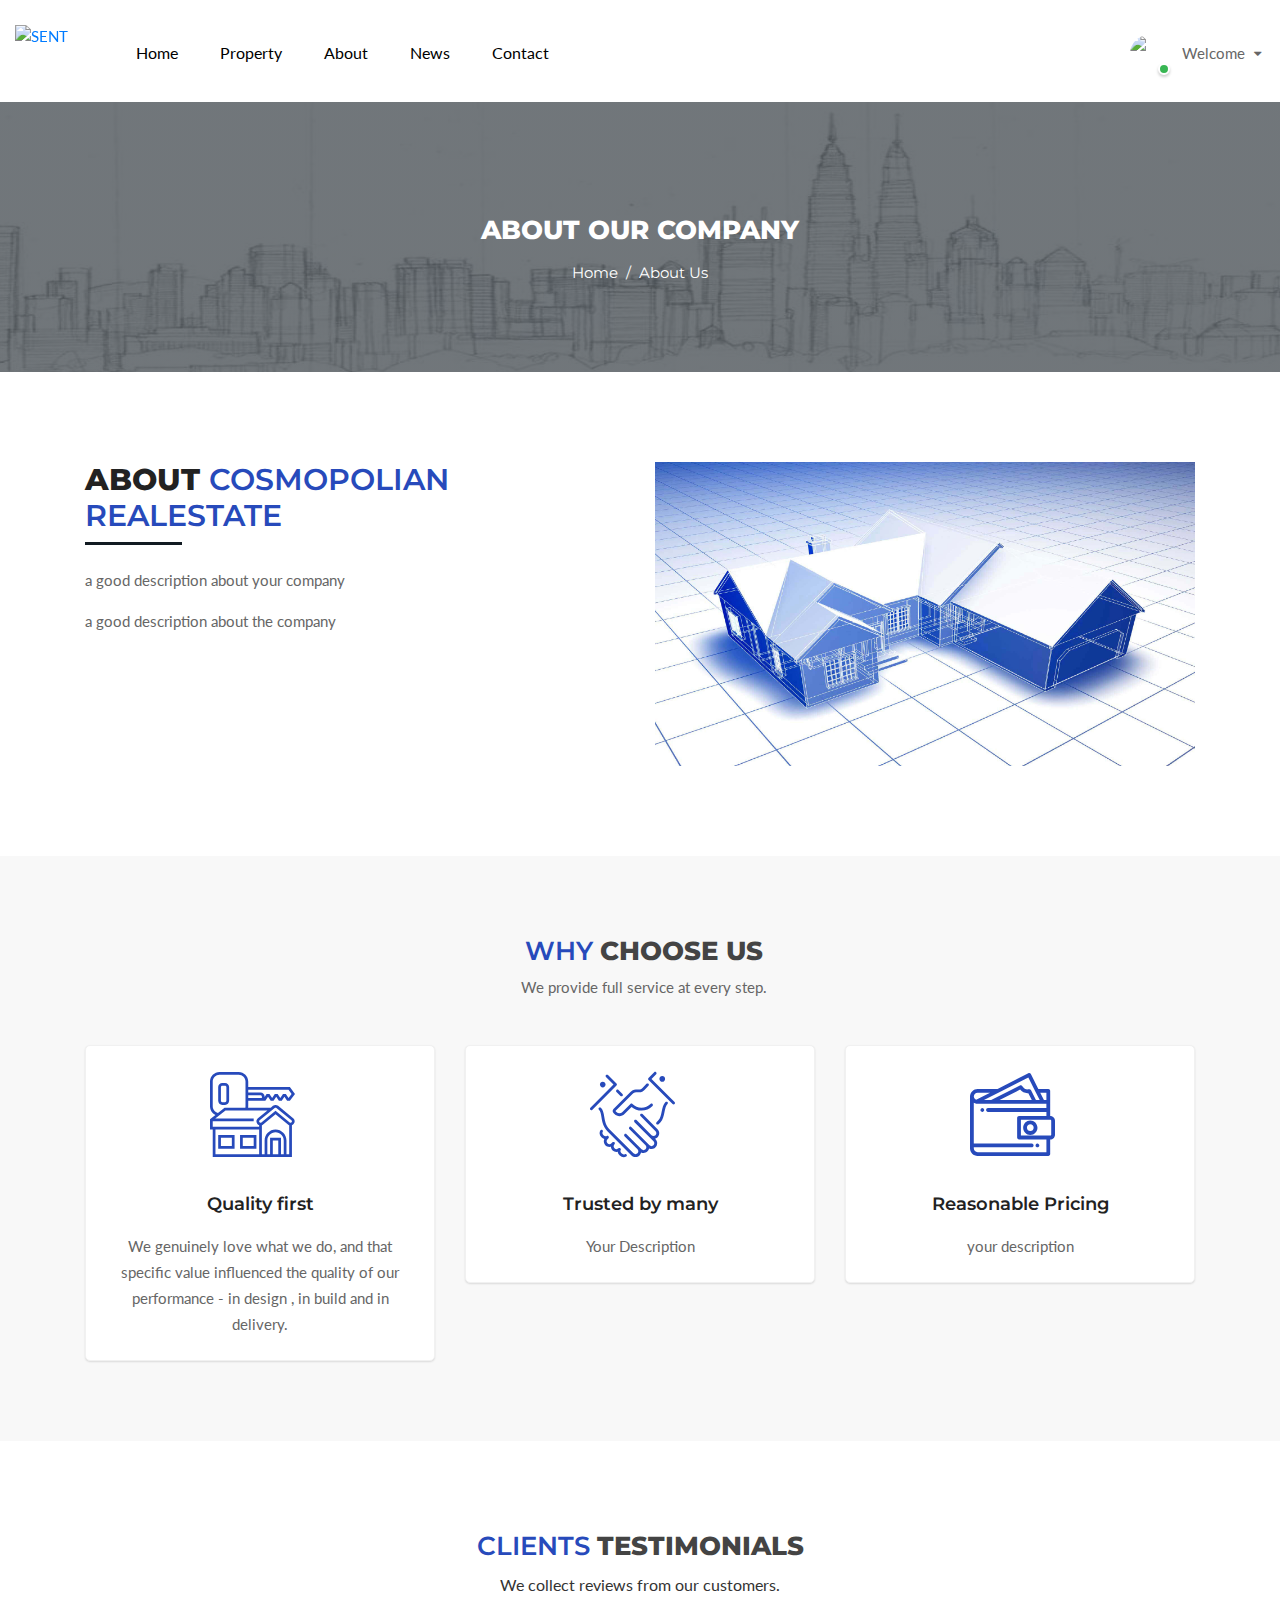
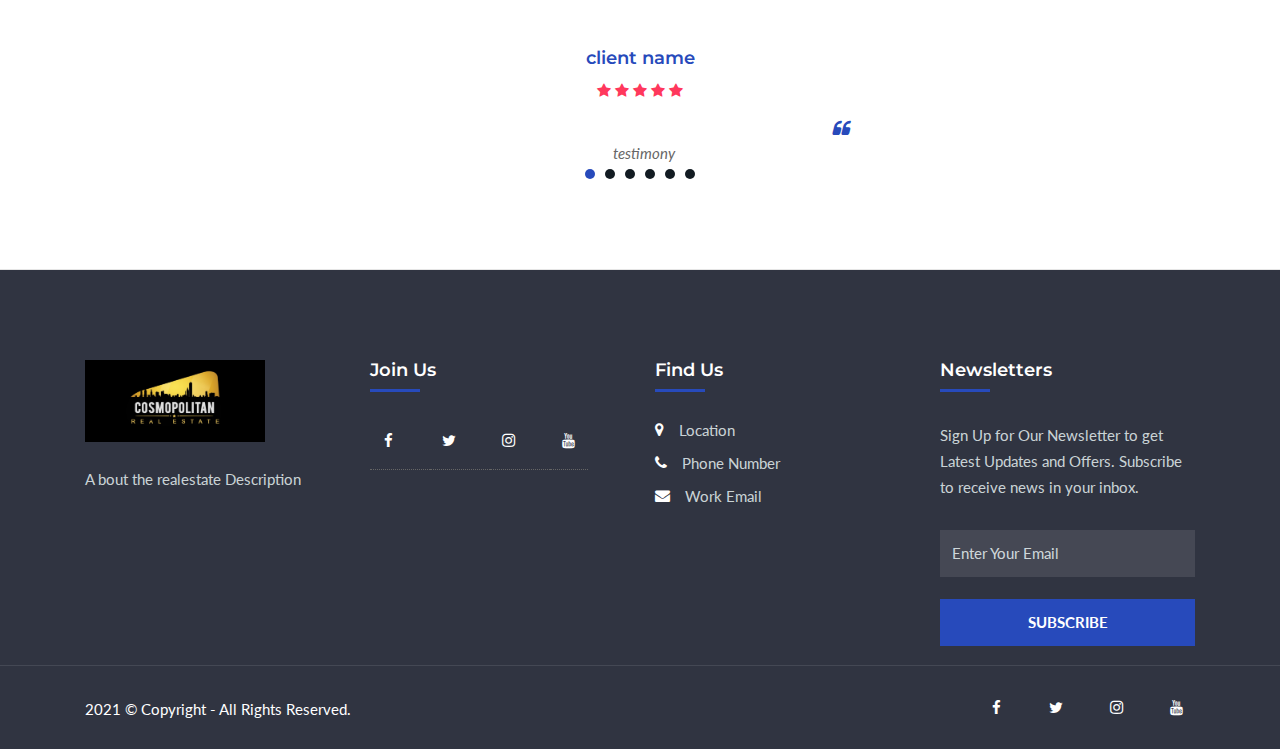
==== about.html @ c98bc059 "first commit" ====
<!DOCTYPE html>
<html lang="zxx">


<!-- Mirrored from code-theme.com/html/findhouses/about.html by HTTrack Website Copier/3.x [XR&CO'2014], Fri, 09 Apr 2021 18:59:03 GMT -->
<head>
    <meta charset="UTF-8">
    <meta name="viewport" content="width=device-width, initial-scale=1, shrink-to-fit=no">
    <meta http-equiv="x-ua-compatible" content="ie=edge">
    <meta name="description" content="html 5 template">
    <meta name="author" content="">
    <title>About Us</title>
    <!-- FAVICON -->
    <link rel="shortcut icon" type="image/x-icon" href="favicon.ico">
    <!-- GOOGLE FONTS -->
    <link href="https://fonts.googleapis.com/css?family=Lato:300,300i,400,400i%7CMontserrat:600,800" rel="stylesheet">
    <!-- FONT AWESOME -->
    <link rel="stylesheet" href="css/fontawesome-all.min.css">
    <link rel="stylesheet" href="css/fontawesome-5-all.min.css">
    <link rel="stylesheet" href="css/font-awesome.min.css">
    <!-- ARCHIVES CSS -->
    <link rel="stylesheet" href="css/animate.css">
    <link rel="stylesheet" href="css/magnific-popup.css">
    <link rel="stylesheet" href="css/lightcase.css">
    <link rel="stylesheet" href="css/owl.carousel.min.css">
    <link rel="stylesheet" href="css/bootstrap.min.css">
    <link rel="stylesheet" href="css/menu.css">
    <link rel="stylesheet" href="css/slick.css">
    <link rel="stylesheet" href="css/styles.css">
    <link rel="stylesheet" id="color" href="css/default.css">
</head>

<body class="inner-pages hd-white about">
    <!-- Wrapper -->
    <div id="wrapper">
       <!-- START SECTION HEADINGS -->
        <!-- Header Container
        ================================================== -->
        <header id="header-container">
            <!-- Header -->
            <div id="header">
                <div class="container container-header">
                    <!-- Left Side Content -->
                    <div class="left-side">
                        <!-- Logo -->
                        <div id="logo">
                            <a href="index.html"><img src="images/bg/bg-1" alt=" SENT"></a>
                        </div>
                        <!-- Mobile Navigation -->
                        <div class="mmenu-trigger">
                            <button class="hamburger hamburger--collapse" type="button">
                                <span class="hamburger-box">
							<span class="hamburger-inner"></span>
                                </span>
                            </button>
                        </div>
                        <!-- Main Navigation -->
                        <nav id="navigation" class="style-1">
                            <ul id="responsive">
                                <li><a href="index.html">Home</a></li>
                               
                                <li><a href="properties.html">Property</a></li>
                                <li><a href="about.html">About</a></li>
                                <li><a href="news.html">News</a></li>
                                 
                                  <li><a href="contact-us.html">Contact</a></li>
                                   
                                  
                            </ul>
                        </nav>
                        <!-- Main Navigation / End -->
                    </div>
                    <!-- Left Side Content / End -->

                 

                    <!-- Right Side Content / End -->
                    <div class="header-user-menu user-menu add">
                        <div class="header-user-name">
                            <span><img src="images/LO" alt=" "></span>Welcome 
                        </div>
                       
                 


                </div>
            </div>
            <!-- Header / End -->

        </header>
        <div class="clearfix"></div>
        <!-- Header Container / End -->

        <section class="headings">
            <div class="text-heading text-center">
                <div class="container">
                    <h1>About Our Company</h1>
                    <h2><a href="index.html">Home </a> &nbsp;/&nbsp; About Us</h2>
                </div>
            </div>
        </section>
        <!-- END SECTION HEADINGS -->

        <!-- START SECTION ABOUT -->
        <section class="about-us fh">
            <div class="container">
                <div class="row">
                    <div class="col-lg-6 col-md-12 who-1">
                        <div>
                            <h2 class="text-left mb-4">About <span>Cosmopolian Realestate</span></h2>
                        </div>
                        <div class="pftext">
                            <p>a good description about your company</p>

                            <p>a good description about the company</p>
                        </div>
                     
                    </div>
                    <div class="col-lg-6 col-md-12 col-xs-12">
                        <div class="wprt-image-video w50">
                            <img alt="image" src="images/bg/info-service4 .jpg" alt="image">
                          
                            <div class="iq-waves">  
                                <div class="waves wave-1"></div>
                                <div class="waves wave-2"></div>
                                <div class="waves wave-3"></div>
                            </div>
                        </div>
                    </div>
                </div>
            </div>
        </section>
        <!-- END SECTION ABOUT -->

        <!-- START SECTION WHY CHOOSE US -->
        <section class="how-it-works bg-white-2">
            <div class="container">
                <div class="sec-title">
                    <h2><span>Why </span>Choose Us</h2>
                    <p>We provide full service at every step.</p>
                </div>
                <div class="row service-1">
                    <article class="col-lg-4 col-md-6 col-xs-12 serv">
                        <div class="serv-flex">
                            <div class="art-1 img-13">
                                <img src="images/icons/about-1.svg" alt="">
                                <h3>  Quality first</h3>
                            </div>
                            <div class="service-text-p">
                                <p class="text-center">We genuinely love what we do, and that specific value influenced the quality of our performance - in design , in build and in delivery.</p>
                            </div>
                        </div>
                    </article>
                    <article class="col-lg-4 col-md-6 col-xs-12 serv">
                        <div class="serv-flex">
                            <div class="art-1 img-14">
                                <img src="images/icons/about-2.svg" alt="">
                                <h3>Trusted by many</h3>
                            </div>
                            <div class="service-text-p">
                                <p class="text-center">Your Description</p>
                            </div>
                        </div>
                    </article>
                    <article class="col-lg-4 col-md-6 col-xs-12 serv mb-0 pt">
                        <div class="serv-flex arrow">
                            <div class="art-1 img-15">
                                <img src="images/icons/about-3.svg" alt="">
                                <h3>Reasonable Pricing</h3>
                            </div>
                            <div class="service-text-p">
                                <p class="text-center">your description</p>
                            </div>
                        </div>
                    </article>
                </div>
            </div>
        </section>
        <!-- END SECTION WHY CHOOSE US -->

     

     
        <!-- START SECTION TESTIMONIALS -->
        <section class="testimonials home18 bg-white">
            <div class="container">
               <div class="sec-title">
                    <h2><span>Clients </span>Testimonials</h2>
                    <p>We collect reviews from our customers.</p>
                </div>
                <div class="owl-carousel style1">
                    <div class="test-1 pb-0 pt-0">
                        
                        <h3 class="mt-3 mb-0">client name</h3>
                        <h6 class="mt-1"></h6>
                        <ul class="starts text-center mb-2">
                            <li><i class="fa fa-star"></i>
                            </li>
                            <li><i class="fa fa-star"></i>
                            </li>
                            <li><i class="fa fa-star"></i>
                            </li>
                            <li><i class="fa fa-star"></i>
                            </li>
                            <li><i class="fa fa-star"></i>
                            </li>
                        </ul>
                        <p>testimony</p>
                    </div>
                    <div class="test-1 pb-0 pt-0">
                        
                        <h3 class="mt-3 mb-0">client name</h3>
                        <h6 class="mt-1"></h6>
                        <ul class="starts text-center mb-2">
                            <li><i class="fa fa-star"></i>
                            </li>
                            <li><i class="fa fa-star"></i>
                            </li>
                            <li><i class="fa fa-star"></i>
                            </li>
                            <li><i class="fa fa-star"></i>
                            </li>
                            <li><i class="fa fa-star"></i>
                            </li>
                        </ul>
                        <p>testimony</p>
                    </div>
                    <div class="test-1 pb-0 pt-0">
                        
                        <h3 class="mt-3 mb-0">client name</h3>
                        <h6 class="mt-1"></h6>
                        <ul class="starts text-center mb-2">
                            <li><i class="fa fa-star"></i>
                            </li>
                            <li><i class="fa fa-star"></i>
                            </li>
                            <li><i class="fa fa-star"></i>
                            </li>
                            <li><i class="fa fa-star"></i>
                            </li>
                            <li><i class="fa fa-star"></i>
                            </li>
                        </ul>
                        <p>testimony</p>
                    </div>
                    <div class="test-1 pb-0 pt-0">
                        
                        <h3 class="mt-3 mb-0">client name</h3>
                        <h6 class="mt-1"></h6>
                        <ul class="starts text-center mb-2">
                            <li><i class="fa fa-star"></i>
                            </li>
                            <li><i class="fa fa-star"></i>
                            </li>
                            <li><i class="fa fa-star"></i>
                            </li>
                            <li><i class="fa fa-star"></i>
                            </li>
                            <li><i class="fa fa-star"></i>
                            </li>
                        </ul>
                        <p>testimony</p>
                    </div>
                    <div class="test-1 pb-0 pt-0">
                        
                        <h3 class="mt-3 mb-0">client name</h3>
                        <h6 class="mt-1"></h6>
                        <ul class="starts text-center mb-2">
                            <li><i class="fa fa-star"></i>
                            </li>
                            <li><i class="fa fa-star"></i>
                            </li>
                            <li><i class="fa fa-star"></i>
                            </li>
                            <li><i class="fa fa-star"></i>
                            </li>
                            <li><i class="fa fa-star"></i>
                            </li>
                        </ul>
                        <p>testimony</p>
                    </div>
                    <div class="test-1 pb-0 pt-0">
                        
                        <h3 class="mt-3 mb-0">client name</h3>
                        <h6 class="mt-1"></h6>
                        <ul class="starts text-center mb-2">
                            <li><i class="fa fa-star"></i>
                            </li>
                            <li><i class="fa fa-star"></i>
                            </li>
                            <li><i class="fa fa-star"></i>
                            </li>
                            <li><i class="fa fa-star"></i>
                            </li>
                            <li><i class="fa fa-star"></i>
                            </li>
                        </ul>
                        <p>testimony</p>
                    </div>
                </div>
            </div>
        </section>
        <!-- END SECTION TESTIMONIALS -->

      

        <!-- START FOOTER -->
        <footer class="first-footer">
            <div class="top-footer">
                <div class="container">
                    <div class="row">
                        <div class="col-lg-3 col-md-6">
                            <div class="netabout">
                                <a href="index.html" class="logo">
                                    <img src="images/LOGO-2.png" alt="LOGO">
                                </a>
                                <p>A bout the realestate Description</p>
                            </div>
                         
                        </div>
                        <div class="col-lg-3 col-md-6">
                            <div class="navigation">
                                <h3>Join Us</h3>
                                <div class="nav-footer">
                                    <ul class="netsocials">
                                        <li><a href="#"><i class="fa fa-facebook" aria-hidden="true"></i></a></li>
                                        <li><a href="#"><i class="fa fa-twitter" aria-hidden="true"></i></a></li>
                                        <li><a href="#"><i class="fab fa-instagram"></i></a></li>
                                        <li><a href="#"><i class="fa fa-youtube" aria-hidden="true"></i></a></li>
                                    </ul>
                               
                                </div>
                            </div>
                        </div>
                        <div class="col-lg-3 col-md-6">
                            <div class="widget">
                                <h3>Find Us</h3>
                                <div class="contactus">
                                    <ul>
                                        <li>
                                            <div class="info">
                                                <i class="fa fa-map-marker" aria-hidden="true"></i>
                                                <p class="in-p">Location</p>
                                            </div>
                                        </li>
                                        <li>
                                            <div class="info">
                                                <i class="fa fa-phone" aria-hidden="true"></i>
                                                <p class="in-p">Phone Number</p>
                                            </div>
                                        </li>
                                        <li>
                                            <div class="info">
                                                <i class="fa fa-envelope" aria-hidden="true"></i>
                                                <p class="in-p ti">Work Email</p>
                                            </div>
                                        </li>
                                    </ul>
                                </div>
                            </div>
                        </div>
                        <div class="col-lg-3 col-md-6">
                            <div class="newsletters">
                                <h3>Newsletters</h3>
                                <p>Sign Up for Our Newsletter to get Latest Updates and Offers. Subscribe to receive news in your inbox.</p>
                            </div>
                            <form class="bloq-email mailchimp form-inline" method="post">
                                <label for="subscribeEmail" class="error"></label>
                                <div class="email">
                                    <input type="email" id="subscribeEmail" name="EMAIL" placeholder="Enter Your Email">
                                    <input type="submit" value="Subscribe">
                                    <p class="subscription-success"></p>
                                </div>
                            </form>
                        </div>
                    </div>
                </div>
            </div>
            <div class="second-footer">
                <div class="container">
                    <p>2021 © Copyright - All Rights Reserved.</p>
                    <ul class="netsocials">
                        <li><a href="#"><i class="fa fa-facebook" aria-hidden="true"></i></a></li>
                        <li><a href="#"><i class="fa fa-twitter" aria-hidden="true"></i></a></li>
                        <li><a href="#"><i class="fab fa-instagram"></i></a></li>
                        <li><a href="#"><i class="fa fa-youtube" aria-hidden="true"></i></a></li>
                    </ul>
                </div>
            </div>
        </footer>

        <a data-scroll href="#wrapper" class="go-up"><i class="fa fa-angle-double-up" aria-hidden="true"></i></a>
        <!-- END FOOTER -->

        <!--register form -->
        <div class="login-and-register-form modal">
            <div class="main-overlay"></div>
            <div class="main-register-holder">
                <div class="main-register fl-wrap">
                    <div class="close-reg"><i class="fa fa-times"></i></div>
                    <h3>Welcome to <span>Find<strong>Houses</strong></span></h3>
                    <div class="soc-log fl-wrap">
                        <p>Login</p>
                        <a href="#" class="facebook-log"><i class="fa fa-facebook-official"></i>Log in with Facebook</a>
                        <a href="#" class="twitter-log"><i class="fa fa-twitter"></i> Log in with Twitter</a>
                    </div>
                    <div class="log-separator fl-wrap"><span>Or</span></div>
                    <div id="tabs-container">
                        <ul class="tabs-menu">
                            <li class="current"><a href="#tab-1">Login</a></li>
                            <li><a href="#tab-2">Register</a></li>
                        </ul>
                        <div class="tab">
                            <div id="tab-1" class="tab-contents">
                                <div class="custom-form">
                                    <form method="post" name="registerform">
                                        <label>Username or Email Address * </label>
                                        <input name="email" type="text" onClick="this.select()" value="">
                                        <label>Password * </label>
                                        <input name="password" type="password" onClick="this.select()" value="">
                                        <button type="submit" class="log-submit-btn"><span>Log In</span></button>
                                        <div class="clearfix"></div>
                                        <div class="filter-tags">
                                            <input id="check-a" type="checkbox" name="check">
                                            <label for="check-a">Remember me</label>
                                        </div>
                                    </form>
                                    <div class="lost_password">
                                        <a href="#">Lost Your Password?</a>
                                    </div>
                                </div>
                            </div>
                            <div class="tab">
                                <div id="tab-2" class="tab-contents">
                                    <div class="custom-form">
                                        <form method="post" name="registerform" class="main-register-form" id="main-register-form2">
                                            <label>First Name * </label>
                                            <input name="name" type="text" onClick="this.select()" value="">
                                            <label>Second Name *</label>
                                            <input name="name2" type="text" onClick="this.select()" value="">
                                            <label>Email Address *</label>
                                            <input name="email" type="text" onClick="this.select()" value="">
                                            <label>Password *</label>
                                            <input name="password" type="password" onClick="this.select()" value="">
                                            <button type="submit" class="log-submit-btn"><span>Register</span></button>
                                        </form>
                                    </div>
                                </div>
                            </div>
                        </div>
                    </div>
                </div>
            </div>
        </div>
        <!--register form end -->

        <!-- ARCHIVES JS -->
        <script src="js/jquery-3.5.1.min.js"></script>
        <script src="js/tether.min.js"></script>
        <script src="js/popper.min.js"></script>
        <script src="js/bootstrap.min.js"></script>
        <script src="js/mmenu.min.js"></script>
        <script src="js/mmenu.js"></script>
        <script src="js/smooth-scroll.min.js"></script>
        <script src="js/jquery.magnific-popup.min.js"></script>
        <script src="js/popup.js"></script>
        <script src="js/jquery.waypoints.min.js"></script>
        <script src="js/jquery.counterup.min.js"></script>
        <script src="js/counterup.js"></script>
        <script src="js/owl.carousel.js"></script>
        <script src="js/ajaxchimp.min.js"></script>
        <script src="js/newsletter.js"></script>
        <script src="js/color-switcher.js"></script>
        <script src="js/inner.js"></script>

        <script>
            $('.style1').owlCarousel({
                loop: true,
                margin: 10,
                autoplay: false,
                autoplayTimeout: 5000,
                responsive: {
                    0: {
                        items: 1
                    },
                    400: {
                        items: 1,
                        margin: 20
                    },
                    500: {
                        items: 1,
                        margin: 20
                    },
                    768: {
                        items: 1,
                        margin: 20
                    },
                    991: {
                        items: 1,
                        margin: 20
                    },
                    1000: {
                        items: 1,
                        margin: 20
                    }
                }
            });

        </script>
        <script>
            $('.style2').owlCarousel({
                loop: true,
                margin: 0,
                dots: false,
                autoWidth: false,
                autoplay: true,
                autoplayTimeout: 5000,
                responsive: {
                    0: {
                        items: 2,
                        margin: 20
                    },
                    400: {
                        items: 2,
                        margin: 20
                    },
                    500: {
                        items: 3,
                        margin: 20
                    },
                    768: {
                        items: 4,
                        margin: 20
                    },
                    992: {
                        items: 5,
                        margin: 20
                    },
                    1000: {
                        items: 6,
                        margin: 20
                    }
                }
            });

        </script>

    </div>
    <!-- Wrapper / End -->
</body>


<!-- Mirrored from code-theme.com/html/findhouses/about.html by HTTrack Website Copier/3.x [XR&CO'2014], Fri, 09 Apr 2021 18:59:21 GMT -->
</html>
---- css/lightcase.css ----
/**
 * Lightcase - jQuery Plugin
 * The smart and flexible Lightbox Plugin.
 *
 * @author		Cornel Boppart <cornel@bopp-art.com>
 * @copyright	Author
 *
 * @version		2.4.0 (09/04/2017)
 */
/**
 * Lightcase settings
 *
 * Note: Override default settings for your project without touching this source code by simply
 * defining those variables within a SASS map called '$lightcase-custom'.
 *
 * // Example usage
 * $lightcase-custom: (
 *   'breakpoint': 768px
 * );
 */
@font-face {
  font-family: 'lightcase';
  src: url("../fonts/lightcaseeead.eot?55356177");
  src: url("../fonts/lightcaseeead.eot?55356177#iefix") format("embedded-opentype"), url("../fonts/lightcaseeead.woff?55356177") format("woff"), url("../fonts/lightcaseeead.ttf?55356177") format("truetype"), url("../fonts/lightcaseeead.svg?55356177#lightcase") format("svg");
  font-weight: normal;
  font-style: normal;
}
/* line 12, ../scss/components/fonts/_font-lightcase.scss */
[class*='lightcase-icon-']:before {
  font-family: 'lightcase', sans-serif;
  font-style: normal;
  font-weight: normal;
  speak: none;
  display: inline-block;
  text-decoration: inherit;
  width: 1em;
  text-align: center;
  /* For safety - reset parent styles, that can break glyph codes*/
  font-variant: normal;
  text-transform: none;
  /* fix buttons height, for twitter bootstrap */
  line-height: 1em;
  /* Uncomment for 3D effect */
  /* text-shadow: 1px 1px 1px rgba(127, 127, 127, 0.3); */
}

/* Codes */
/* line 35, ../scss/components/fonts/_font-lightcase.scss */
.lightcase-icon-play:before {
  content: '\e800';
}

/* line 36, ../scss/components/fonts/_font-lightcase.scss */
.lightcase-icon-pause:before {
  content: '\e801';
}

/* line 37, ../scss/components/fonts/_font-lightcase.scss */
.lightcase-icon-close:before {
  content: '\e802';
}

/* line 38, ../scss/components/fonts/_font-lightcase.scss */
.lightcase-icon-prev:before {
  content: '\e803';
}

/* line 39, ../scss/components/fonts/_font-lightcase.scss */
.lightcase-icon-next:before {
  content: '\e804';
}

/* line 40, ../scss/components/fonts/_font-lightcase.scss */
.lightcase-icon-spin:before {
  content: '\e805';
}

/**
 * Mixin providing icon defaults to be used on top of font-lightcase.
 *
 * Example usage:
 * @include icon(#e9e9e9)
 */
/**
 * Mixin providing icon defaults including a hover status to be used
 * on top of font-lightcase.
 *
 * Example usage:
 * @include icon-hover(#e9e9e9, #fff)
 */
/**
 * Provides natural content overflow behavior and scrolling support
 * even so for touch devices.
 *
 * Example usage:
 * @include overflow()
 */
/**
 * Neutralizes/resets dimensions including width, height, position as well as margins,
 * paddings and styles. Used to enforce a neutral and unstyled look and behavoir!
 *
 * Example usage:
 * @include clear(true)
 *
 * @param boolean $important
 */
@-webkit-keyframes lightcase-spin {
  0% {
    -webkit-transform: rotate(0deg);
    -moz-transform: rotate(0deg);
    -o-transform: rotate(0deg);
    transform: rotate(0deg);
  }
  100% {
    -webkit-transform: rotate(359deg);
    -moz-transform: rotate(359deg);
    -o-transform: rotate(359deg);
    transform: rotate(359deg);
  }
}
@-moz-keyframes lightcase-spin {
  0% {
    -webkit-transform: rotate(0deg);
    -moz-transform: rotate(0deg);
    -o-transform: rotate(0deg);
    transform: rotate(0deg);
  }
  100% {
    -webkit-transform: rotate(359deg);
    -moz-transform: rotate(359deg);
    -o-transform: rotate(359deg);
    transform: rotate(359deg);
  }
}
@-o-keyframes lightcase-spin {
  0% {
    -webkit-transform: rotate(0deg);
    -moz-transform: rotate(0deg);
    -o-transform: rotate(0deg);
    transform: rotate(0deg);
  }
  100% {
    -webkit-transform: rotate(359deg);
    -moz-transform: rotate(359deg);
    -o-transform: rotate(359deg);
    transform: rotate(359deg);
  }
}
@-ms-keyframes lightcase-spin {
  0% {
    -webkit-transform: rotate(0deg);
    -moz-transform: rotate(0deg);
    -o-transform: rotate(0deg);
    transform: rotate(0deg);
  }
  100% {
    -webkit-transform: rotate(359deg);
    -moz-transform: rotate(359deg);
    -o-transform: rotate(359deg);
    transform: rotate(359deg);
  }
}
@keyframes lightcase-spin {
  0% {
    -webkit-transform: rotate(0deg);
    -moz-transform: rotate(0deg);
    -o-transform: rotate(0deg);
    transform: rotate(0deg);
  }
  100% {
    -webkit-transform: rotate(359deg);
    -moz-transform: rotate(359deg);
    -o-transform: rotate(359deg);
    transform: rotate(359deg);
  }
}
/* line 1, ../scss/components/modules/_case.scss */
#lightcase-case {
  display: none;
  position: fixed;
  z-index: 2002;
  top: 50%;
  left: 50%;
  font-family: arial, sans-serif;
  font-size: 13px;
  line-height: 1.5;
  text-align: left;
  text-shadow: 0 0 10px rgba(0, 0, 0, 0.5);
}
@media screen and (max-width: 640px) {
  /* line 16, ../scss/components/modules/_case.scss */
  html[data-lc-type=inline] #lightcase-case, html[data-lc-type=ajax] #lightcase-case {
    position: fixed !important;
    top: 0 !important;
    left: 0 !important;
    right: 0 !important;
    bottom: 0 !important;
    margin: 0 !important;
    padding: 55px 0 70px 0;
    width: 100% !important;
    height: 100% !important;
    overflow: auto !important;
  }
}

@media screen and (min-width: 641px) {
  /* line 4, ../scss/components/modules/_content.scss */
  html:not([data-lc-type=error]) #lightcase-content {
    position: relative;
    z-index: 1;
    text-shadow: none;
    background-color: #fff;
    -webkit-box-shadow: 0 0 30px rgba(0, 0, 0, 0.5);
    -moz-box-shadow: 0 0 30px rgba(0, 0, 0, 0.5);
    -o-box-shadow: 0 0 30px rgba(0, 0, 0, 0.5);
    box-shadow: 0 0 30px rgba(0, 0, 0, 0.5);
    -webkit-backface-visibility: hidden;
  }
}
@media screen and (min-width: 641px) {
  /* line 23, ../scss/components/modules/_content.scss */
  html[data-lc-type=image] #lightcase-content, html[data-lc-type=video] #lightcase-content {
    background-color: #333;
  }
}
/* line 31, ../scss/components/modules/_content.scss */
html[data-lc-type=inline] #lightcase-content, html[data-lc-type=ajax] #lightcase-content, html[data-lc-type=error] #lightcase-content {
  -webkit-box-shadow: none;
  -moz-box-shadow: none;
  -o-box-shadow: none;
  box-shadow: none;
}
@media screen and (max-width: 640px) {
  /* line 31, ../scss/components/modules/_content.scss */
  html[data-lc-type=inline] #lightcase-content, html[data-lc-type=ajax] #lightcase-content, html[data-lc-type=error] #lightcase-content {
    position: relative !important;
    top: auto !important;
    left: auto !important;
    width: auto !important;
    height: auto !important;
    margin: 0 !important;
    padding: 0 !important;
    border: none !important;
    background: none !important;
  }
}
/* line 43, ../scss/components/modules/_content.scss */
html[data-lc-type=inline] #lightcase-content .lightcase-contentInner, html[data-lc-type=ajax] #lightcase-content .lightcase-contentInner, html[data-lc-type=error] #lightcase-content .lightcase-contentInner {
  -webkit-box-sizing: border-box;
  -moz-box-sizing: border-box;
  -o-box-sizing: border-box;
  box-sizing: border-box;
}
@media screen and (max-width: 640px) {
  /* line 43, ../scss/components/modules/_content.scss */
  html[data-lc-type=inline] #lightcase-content .lightcase-contentInner, html[data-lc-type=ajax] #lightcase-content .lightcase-contentInner, html[data-lc-type=error] #lightcase-content .lightcase-contentInner {
    padding: 15px;
  }
  /* line 52, ../scss/components/modules/_content.scss */
  html[data-lc-type=inline] #lightcase-content .lightcase-contentInner, html[data-lc-type=inline] #lightcase-content .lightcase-contentInner > *, html[data-lc-type=ajax] #lightcase-content .lightcase-contentInner, html[data-lc-type=ajax] #lightcase-content .lightcase-contentInner > *, html[data-lc-type=error] #lightcase-content .lightcase-contentInner, html[data-lc-type=error] #lightcase-content .lightcase-contentInner > * {
    width: 100% !important;
    max-width: none !important;
  }
  /* line 59, ../scss/components/modules/_content.scss */
  html[data-lc-type=inline] #lightcase-content .lightcase-contentInner > *:not(iframe), html[data-lc-type=ajax] #lightcase-content .lightcase-contentInner > *:not(iframe), html[data-lc-type=error] #lightcase-content .lightcase-contentInner > *:not(iframe) {
    height: auto !important;
    max-height: none !important;
  }
}
@media screen and (max-width: 640px) {
  /* line 70, ../scss/components/modules/_content.scss */
  html.lightcase-isMobileDevice[data-lc-type=iframe] #lightcase-content .lightcase-contentInner iframe {
    overflow: auto;
    -webkit-overflow-scrolling: touch;
  }
}
@media screen and (max-width: 640px) and (min-width: 641px) {
  /* line 74, ../scss/components/modules/_content.scss */
  html[data-lc-type=image] #lightcase-content .lightcase-contentInner, html[data-lc-type=video] #lightcase-content .lightcase-contentInner {
    line-height: 0.75;
  }
}

/* line 82, ../scss/components/modules/_content.scss */
html[data-lc-type=image] #lightcase-content .lightcase-contentInner {
  position: relative;
  overflow: hidden !important;
}
@media screen and (max-width: 640px) {
  /* line 91, ../scss/components/modules/_content.scss */
  html[data-lc-type=inline] #lightcase-content .lightcase-contentInner .lightcase-inlineWrap, html[data-lc-type=ajax] #lightcase-content .lightcase-contentInner .lightcase-inlineWrap, html[data-lc-type=error] #lightcase-content .lightcase-contentInner .lightcase-inlineWrap {
    position: relative !important;
    top: auto !important;
    left: auto !important;
    width: auto !important;
    height: auto !important;
    margin: 0 !important;
    padding: 0 !important;
    border: none !important;
    background: none !important;
  }
}
@media screen and (min-width: 641px) {
  /* line 100, ../scss/components/modules/_content.scss */
  html:not([data-lc-type=error]) #lightcase-content .lightcase-contentInner .lightcase-inlineWrap {
    padding: 30px;
    overflow: auto;
    -webkit-box-sizing: border-box;
    -moz-box-sizing: border-box;
    -o-box-sizing: border-box;
    box-sizing: border-box;
  }
}
@media screen and (max-width: 640px) {
  /* line 117, ../scss/components/modules/_content.scss */
  #lightcase-content h1, #lightcase-content h2, #lightcase-content h3, #lightcase-content h4, #lightcase-content h5, #lightcase-content h6, #lightcase-content p {
    color: #aaa;
  }
}
@media screen and (min-width: 641px) {
  /* line 117, ../scss/components/modules/_content.scss */
  #lightcase-content h1, #lightcase-content h2, #lightcase-content h3, #lightcase-content h4, #lightcase-content h5, #lightcase-content h6, #lightcase-content p {
    color: #333;
  }
}

/* line 3, ../scss/components/modules/_error.scss */
#lightcase-case p.lightcase-error {
  margin: 0;
  font-size: 17px;
  text-align: center;
  white-space: nowrap;
  overflow: hidden;
  text-overflow: ellipsis;
  color: #aaa;
}
@media screen and (max-width: 640px) {
  /* line 3, ../scss/components/modules/_error.scss */
  #lightcase-case p.lightcase-error {
    padding: 30px 0;
  }
}
@media screen and (min-width: 641px) {
  /* line 3, ../scss/components/modules/_error.scss */
  #lightcase-case p.lightcase-error {
    padding: 0;
  }
}

/* line 4, ../scss/components/modules/_global.scss */
.lightcase-open body {
  overflow: hidden;
}
/* line 8, ../scss/components/modules/_global.scss */
.lightcase-isMobileDevice .lightcase-open body {
  max-width: 100%;
  max-height: 100%;
}

/* line 1, ../scss/components/modules/_info.scss */
#lightcase-info {
  position: absolute;
  padding-top: 15px;
}
/* line 9, ../scss/components/modules/_info.scss */
#lightcase-info #lightcase-title,
#lightcase-info #lightcase-caption {
  margin: 0;
  padding: 0;
  line-height: 1.5;
  font-weight: normal;
  text-overflow: ellipsis;
}
/* line 19, ../scss/components/modules/_info.scss */
#lightcase-info #lightcase-title {
  font-size: 17px;
  color: #aaa;
}
@media screen and (max-width: 640px) {
  /* line 19, ../scss/components/modules/_info.scss */
  #lightcase-info #lightcase-title {
    position: fixed;
    top: 10px;
    left: 0;
    max-width: 87.5%;
    padding: 5px 15px;
    background: #333;
  }
}
/* line 33, ../scss/components/modules/_info.scss */
#lightcase-info #lightcase-caption {
  clear: both;
  font-size: 13px;
  color: #aaa;
}
/* line 39, ../scss/components/modules/_info.scss */
#lightcase-info #lightcase-sequenceInfo {
  font-size: 11px;
  color: #aaa;
}
@media screen and (max-width: 640px) {
  /* line 45, ../scss/components/modules/_info.scss */
  .lightcase-fullScreenMode #lightcase-info {
    padding-left: 15px;
    padding-right: 15px;
  }
  /* line 51, ../scss/components/modules/_info.scss */
  html:not([data-lc-type=image]):not([data-lc-type=video]):not([data-lc-type=flash]):not([data-lc-type=error]) #lightcase-info {
    position: static;
  }
}

/* line 1, ../scss/components/modules/_loading.scss */
#lightcase-loading {
  position: fixed;
  z-index: 9999;
  width: 1.123em;
  height: auto;
  font-size: 38px;
  line-height: 1;
  text-align: center;
  text-shadow: none;
  position: fixed;
  z-index: 2001;
  top: 50%;
  left: 50%;
  margin-top: -0.5em;
  margin-left: -0.5em;
  opacity: 1;
  font-size: 32px;
  text-shadow: 0 0 15px #fff;
  -moz-transform-origin: 50% 53%;
  -webkit-animation: lightcase-spin 0.5s infinite linear;
  -moz-animation: lightcase-spin 0.5s infinite linear;
  -o-animation: lightcase-spin 0.5s infinite linear;
  animation: lightcase-spin 0.5s infinite linear;
}
/* line 20, ../scss/components/mixins/_presets.scss */
#lightcase-loading, #lightcase-loading:focus {
  text-decoration: none;
  color: #fff;
  -webkit-tap-highlight-color: transparent;
  -webkit-transition: color, opacity, ease-in-out 0.25s;
  -moz-transition: color, opacity, ease-in-out 0.25s;
  -o-transition: color, opacity, ease-in-out 0.25s;
  transition: color, opacity, ease-in-out 0.25s;
}
/* line 32, ../scss/components/mixins/_presets.scss */
#lightcase-loading > span {
  display: inline-block;
  text-indent: -9999px;
}

/* line 2, ../scss/components/modules/_navigation.scss */
a[class*='lightcase-icon-'] {
  position: fixed;
  z-index: 9999;
  width: 1.123em;
  height: auto;
  font-size: 38px;
  line-height: 1;
  text-align: center;
  text-shadow: none;
  outline: none;
  cursor: pointer;
}
/* line 20, ../scss/components/mixins/_presets.scss */
a[class*='lightcase-icon-'], a[class*='lightcase-icon-']:focus {
  text-decoration: none;
  color: rgba(255, 255, 255, 0.6);
  -webkit-tap-highlight-color: transparent;
  -webkit-transition: color, opacity, ease-in-out 0.25s;
  -moz-transition: color, opacity, ease-in-out 0.25s;
  -o-transition: color, opacity, ease-in-out 0.25s;
  transition: color, opacity, ease-in-out 0.25s;
}
/* line 32, ../scss/components/mixins/_presets.scss */
a[class*='lightcase-icon-'] > span {
  display: inline-block;
  text-indent: -9999px;
}
/* line 49, ../scss/components/mixins/_presets.scss */
a[class*='lightcase-icon-']:hover {
  color: white;
  text-shadow: 0 0 15px white;
}
/* line 10, ../scss/components/modules/_navigation.scss */
.lightcase-isMobileDevice a[class*='lightcase-icon-']:hover {
  color: #aaa;
  text-shadow: none;
}
/* line 17, ../scss/components/modules/_navigation.scss */
a[class*='lightcase-icon-'].lightcase-icon-close {
  position: fixed;
  top: 15px;
  right: 15px;
  bottom: auto;
  margin: 0;
  opacity: 0;
  outline: none;
}
/* line 28, ../scss/components/modules/_navigation.scss */
a[class*='lightcase-icon-'].lightcase-icon-prev {
  left: 15px;
}
/* line 33, ../scss/components/modules/_navigation.scss */
a[class*='lightcase-icon-'].lightcase-icon-next {
  right: 15px;
}
/* line 38, ../scss/components/modules/_navigation.scss */
a[class*='lightcase-icon-'].lightcase-icon-pause, a[class*='lightcase-icon-'].lightcase-icon-play {
  left: 50%;
  margin-left: -0.5em;
}
@media screen and (min-width: 641px) {
  /* line 38, ../scss/components/modules/_navigation.scss */
  a[class*='lightcase-icon-'].lightcase-icon-pause, a[class*='lightcase-icon-'].lightcase-icon-play {
    opacity: 0;
  }
}
@media screen and (max-width: 640px) {
  /* line 2, ../scss/components/modules/_navigation.scss */
  a[class*='lightcase-icon-'] {
    bottom: 15px;
    font-size: 24px;
  }
}
@media screen and (min-width: 641px) {
  /* line 2, ../scss/components/modules/_navigation.scss */
  a[class*='lightcase-icon-'] {
    bottom: 50%;
    margin-bottom: -0.5em;
  }
  /* line 57, ../scss/components/modules/_navigation.scss */
  a[class*='lightcase-icon-']:hover, #lightcase-case:hover ~ a[class*='lightcase-icon-'] {
    opacity: 1;
  }
}

/* line 1, ../scss/components/modules/_overlay.scss */
#lightcase-overlay {
  display: none;
  width: 100%;
  min-height: 100%;
  position: fixed;
  z-index: 2000;
  top: -9999px;
  bottom: -9999px;
  left: 0;
  background: #333;
}
@media screen and (max-width: 640px) {
  /* line 1, ../scss/components/modules/_overlay.scss */
  #lightcase-overlay {
    opacity: 1 !important;
  }
}
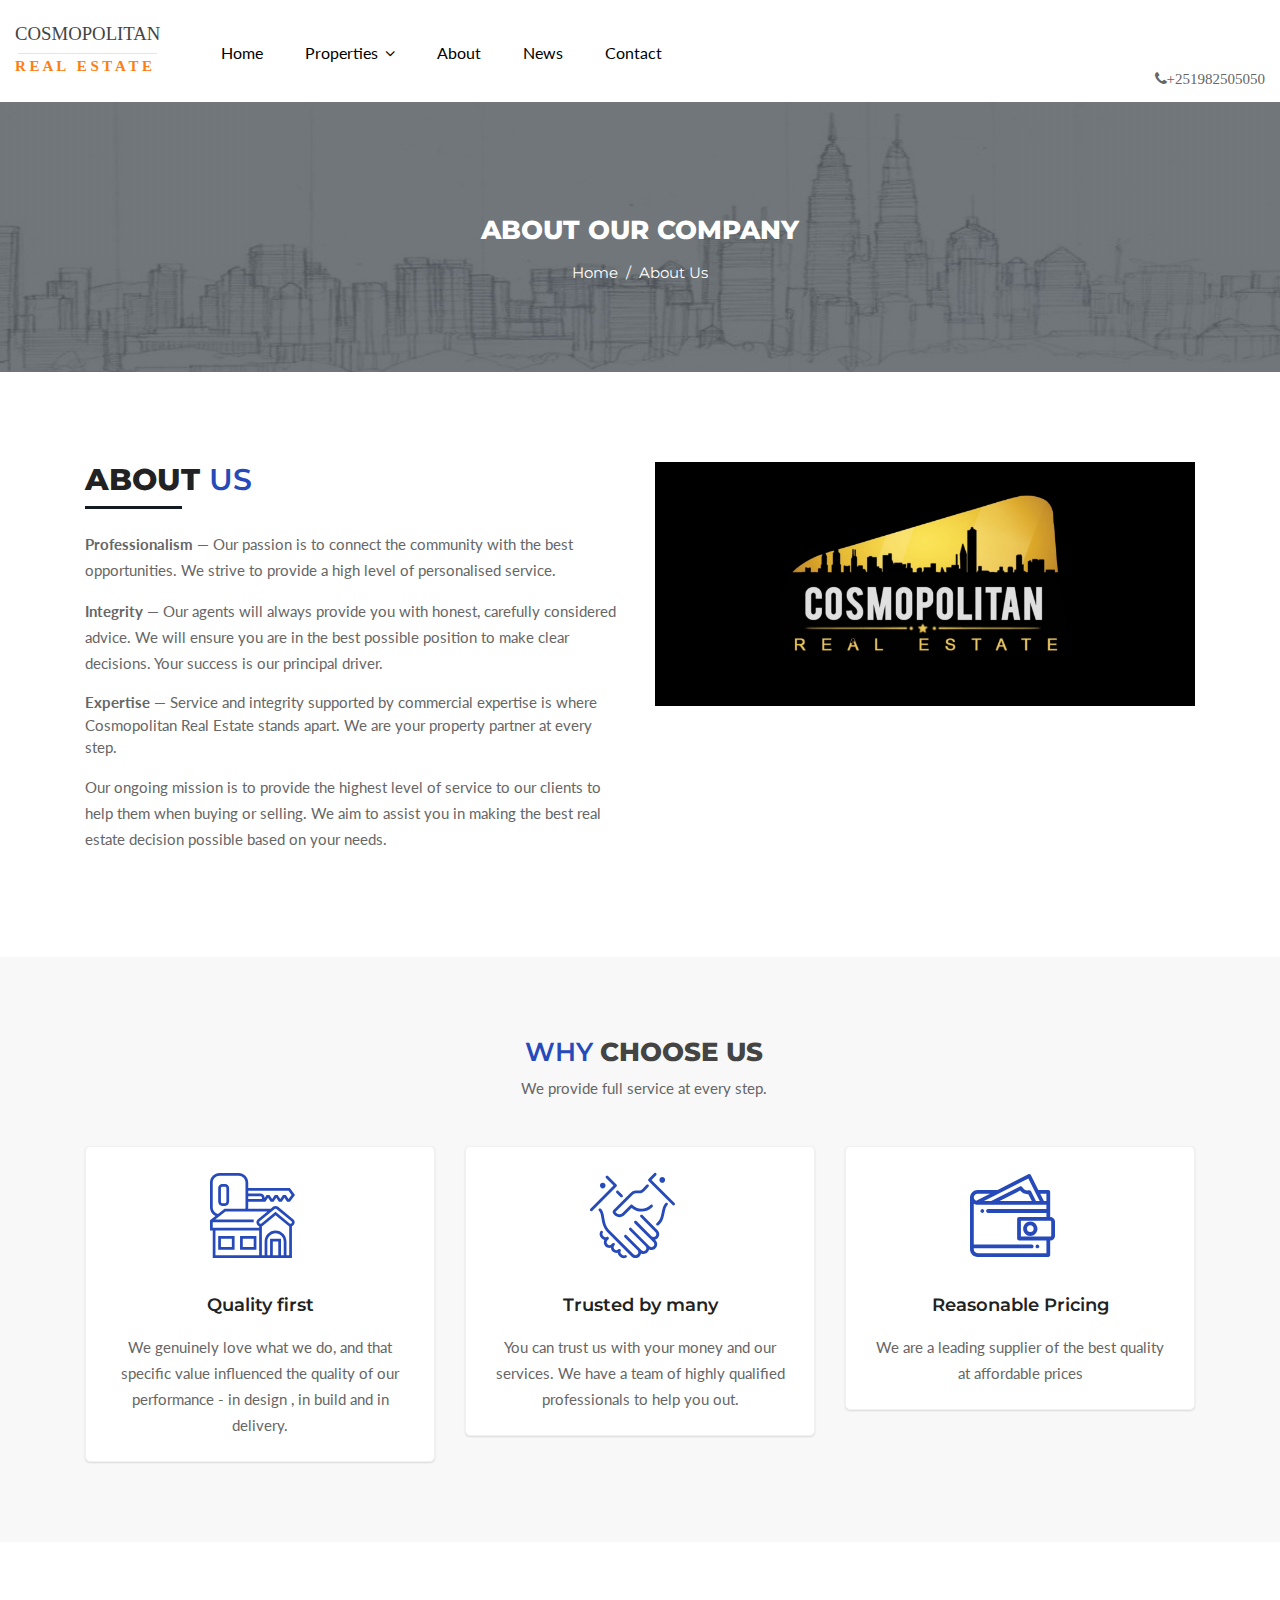
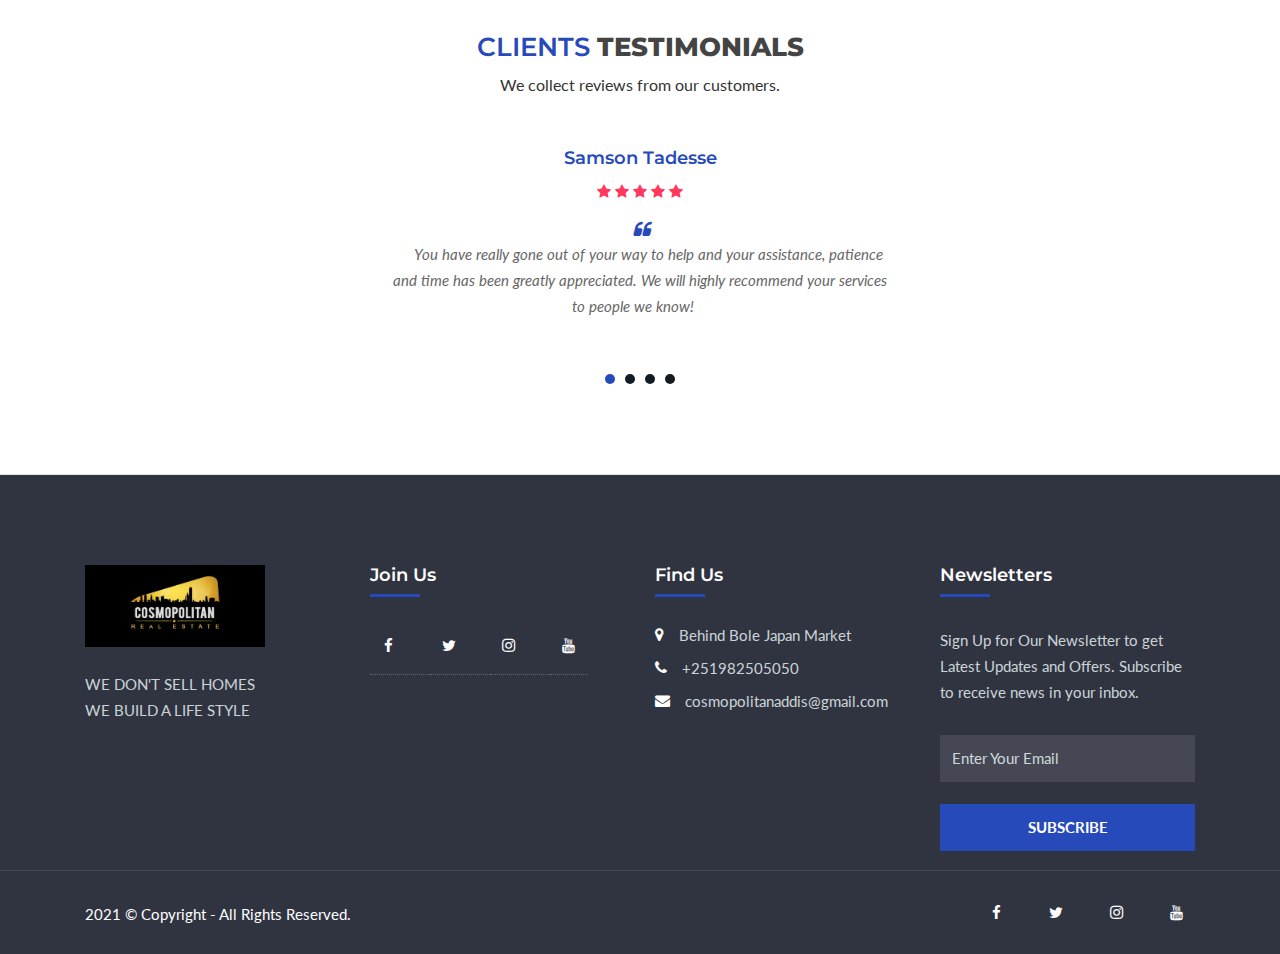
==== commit 003c76df: "COMMIT" ====
--- a/about.html
+++ b/about.html
@@ -33,7 +33,7 @@
 <body class="inner-pages hd-white about">
     <!-- Wrapper -->
     <div id="wrapper">
-       <!-- START SECTION HEADINGS -->
+        <!-- START SECTION HEADINGS -->
         <!-- Header Container
         ================================================== -->
         <header id="header-container">
@@ -42,9 +42,12 @@
                 <div class="container container-header">
                     <!-- Left Side Content -->
                     <div class="left-side">
-                        <!-- Logo -->
-                        <div id="logo">
-                            <a href="index.html"><img src="images/bg/bg-1" alt=" SENT"></a>
+  				<!-- Logo -->
+                        <div id="logo" >
+                            <h5 style= "font-family: Georgia, 'Times New Roman', Times, serif;" >COSMOPOLITAN</h5>
+                           <hr style="margin: 2%;">
+                            <h6 style="color:#fd7e14;margin: left 13px; font-family: 'Bungee Hairline', cursive; font-weight: bold; 
+                            white-space: nowrap; "> R  E  A  L  &nbsp; E  S  T  A  T  E</h6>
                         </div>
                         <!-- Mobile Navigation -->
                         <div class="mmenu-trigger">
@@ -59,7 +62,12 @@
                             <ul id="responsive">
                                 <li><a href="index.html">Home</a></li>
                                
-                                <li><a href="properties.html">Property</a></li>
+                                 <li><a href="#">Properties</a>
+                                        <ul>
+                                            <li><a href="single property.html">Bole Japan Tower</a></li>
+                                            <li><a href="single property.html">Bole Olompya Tower</a></li>
+                                        </ul>
+                                    </li>
                                 <li><a href="about.html">About</a></li>
                                 <li><a href="news.html">News</a></li>
                                  
@@ -77,10 +85,12 @@
                     <!-- Right Side Content / End -->
                     <div class="header-user-menu user-menu add">
                         <div class="header-user-name">
-                            <span><img src="images/LO" alt=" "></span>Welcome 
+                            
+                            <i class="fa fa-phone" aria-hidden="true">+251982505050</i>
+                             
                         </div>
                        
-                 
+                        
 
 
                 </div>
@@ -107,18 +117,25 @@
                 <div class="row">
                     <div class="col-lg-6 col-md-12 who-1">
                         <div>
-                            <h2 class="text-left mb-4">About <span>Cosmopolian Realestate</span></h2>
+                            <h2 class="text-left mb-4">About <span>Us</span></h2>
                         </div>
                         <div class="pftext">
-                            <p>a good description about your company</p>
-
-                            <p>a good description about the company</p>
+                            <p>
+                                <span style="font-weight: bold;"> Professionalism </span>— Our passion is to connect the community with the best opportunities. We strive to provide a high level of personalised service.<br>
+                            </p>
+                           <P>    <span style="font-weight: bold;">Integrity </span>— Our agents will always provide you with honest, carefully considered advice. We will ensure you are in the best possible position to make clear decisions. Your success is our principal driver.<br>
+
+                           </P> 
+                                
+                                <span style="font-weight: bold;"> Expertise</span> — Service and integrity supported by commercial expertise is where Cosmopolitan Real Estate stands apart. We are your property partner at every step.</p>
+
+                            <p>Our ongoing mission is to provide the highest level of service to our clients to help them when buying or selling. We aim to assist you in making the best real estate decision possible based on your needs.</p>
                         </div>
                      
                     </div>
                     <div class="col-lg-6 col-md-12 col-xs-12">
                         <div class="wprt-image-video w50">
-                            <img alt="image" src="images/bg/info-service4 .jpg" alt="image">
+                            <img alt="image" src="images/LOGO-2.png" alt="image">
                           
                             <div class="iq-waves">  
                                 <div class="waves wave-1"></div>
@@ -158,7 +175,7 @@
                                 <h3>Trusted by many</h3>
                             </div>
                             <div class="service-text-p">
-                                <p class="text-center">Your Description</p>
+                                <p class="text-center">You can trust us with your money and our services. We have a team of highly qualified professionals to help you out.</p>
                             </div>
                         </div>
                     </article>
@@ -169,7 +186,7 @@
                                 <h3>Reasonable Pricing</h3>
                             </div>
                             <div class="service-text-p">
-                                <p class="text-center">your description</p>
+                                <p class="text-center">We are a leading supplier of the best quality at affordable prices</p>
                             </div>
                         </div>
                     </article>
@@ -181,126 +198,94 @@
      
 
      
-        <!-- START SECTION TESTIMONIALS -->
-        <section class="testimonials home18 bg-white">
-            <div class="container">
-               <div class="sec-title">
-                    <h2><span>Clients </span>Testimonials</h2>
-                    <p>We collect reviews from our customers.</p>
-                </div>
-                <div class="owl-carousel style1">
-                    <div class="test-1 pb-0 pt-0">
-                        
-                        <h3 class="mt-3 mb-0">client name</h3>
-                        <h6 class="mt-1"></h6>
-                        <ul class="starts text-center mb-2">
-                            <li><i class="fa fa-star"></i>
-                            </li>
-                            <li><i class="fa fa-star"></i>
-                            </li>
-                            <li><i class="fa fa-star"></i>
-                            </li>
-                            <li><i class="fa fa-star"></i>
-                            </li>
-                            <li><i class="fa fa-star"></i>
-                            </li>
-                        </ul>
-                        <p>testimony</p>
-                    </div>
-                    <div class="test-1 pb-0 pt-0">
-                        
-                        <h3 class="mt-3 mb-0">client name</h3>
-                        <h6 class="mt-1"></h6>
-                        <ul class="starts text-center mb-2">
-                            <li><i class="fa fa-star"></i>
-                            </li>
-                            <li><i class="fa fa-star"></i>
-                            </li>
-                            <li><i class="fa fa-star"></i>
-                            </li>
-                            <li><i class="fa fa-star"></i>
-                            </li>
-                            <li><i class="fa fa-star"></i>
-                            </li>
-                        </ul>
-                        <p>testimony</p>
-                    </div>
-                    <div class="test-1 pb-0 pt-0">
-                        
-                        <h3 class="mt-3 mb-0">client name</h3>
-                        <h6 class="mt-1"></h6>
-                        <ul class="starts text-center mb-2">
-                            <li><i class="fa fa-star"></i>
-                            </li>
-                            <li><i class="fa fa-star"></i>
-                            </li>
-                            <li><i class="fa fa-star"></i>
-                            </li>
-                            <li><i class="fa fa-star"></i>
-                            </li>
-                            <li><i class="fa fa-star"></i>
-                            </li>
-                        </ul>
-                        <p>testimony</p>
-                    </div>
-                    <div class="test-1 pb-0 pt-0">
-                        
-                        <h3 class="mt-3 mb-0">client name</h3>
-                        <h6 class="mt-1"></h6>
-                        <ul class="starts text-center mb-2">
-                            <li><i class="fa fa-star"></i>
-                            </li>
-                            <li><i class="fa fa-star"></i>
-                            </li>
-                            <li><i class="fa fa-star"></i>
-                            </li>
-                            <li><i class="fa fa-star"></i>
-                            </li>
-                            <li><i class="fa fa-star"></i>
-                            </li>
-                        </ul>
-                        <p>testimony</p>
-                    </div>
-                    <div class="test-1 pb-0 pt-0">
-                        
-                        <h3 class="mt-3 mb-0">client name</h3>
-                        <h6 class="mt-1"></h6>
-                        <ul class="starts text-center mb-2">
-                            <li><i class="fa fa-star"></i>
-                            </li>
-                            <li><i class="fa fa-star"></i>
-                            </li>
-                            <li><i class="fa fa-star"></i>
-                            </li>
-                            <li><i class="fa fa-star"></i>
-                            </li>
-                            <li><i class="fa fa-star"></i>
-                            </li>
-                        </ul>
-                        <p>testimony</p>
-                    </div>
-                    <div class="test-1 pb-0 pt-0">
-                        
-                        <h3 class="mt-3 mb-0">client name</h3>
-                        <h6 class="mt-1"></h6>
-                        <ul class="starts text-center mb-2">
-                            <li><i class="fa fa-star"></i>
-                            </li>
-                            <li><i class="fa fa-star"></i>
-                            </li>
-                            <li><i class="fa fa-star"></i>
-                            </li>
-                            <li><i class="fa fa-star"></i>
-                            </li>
-                            <li><i class="fa fa-star"></i>
-                            </li>
-                        </ul>
-                        <p>testimony</p>
-                    </div>
-                </div>
-            </div>
-        </section>
-        <!-- END SECTION TESTIMONIALS -->
+       <!-- START SECTION TESTIMONIALS -->
+       <section class="testimonials home18 bg-white">
+        <div class="container">
+           <div class="sec-title">
+                <h2><span>Clients </span>Testimonials</h2>
+                <p>We collect reviews from our customers.</p>
+            </div>
+            <div class="owl-carousel style1">
+                <div class="test-1 pb-0 pt-0">
+                    
+                    <h3 class="mt-3 mb-0">Samson Tadesse</h3>
+                    <h6 class="mt-1"></h6>
+                    <ul class="starts text-center mb-2">
+                        <li><i class="fa fa-star"></i>
+                        </li>
+                        <li><i class="fa fa-star"></i>
+                        </li>
+                        <li><i class="fa fa-star"></i>
+                        </li>
+                        <li><i class="fa fa-star"></i>
+                        </li>
+                        <li><i class="fa fa-star"></i>
+                        </li>
+                    </ul>
+                    <p>You have really gone out of your way to help and your assistance, patience and time has been greatly appreciated. We will highly recommend your services to people we know!
+                    </p>
+                </div>
+                <div class="test-1 pb-0 pt-0">
+                    
+                    <h3 class="mt-3 mb-0">Getachew Kebede</h3>
+                    <h6 class="mt-1"></h6>
+                    <ul class="starts text-center mb-2">
+                        <li><i class="fa fa-star"></i>
+                        </li>
+                        <li><i class="fa fa-star"></i>
+                        </li>
+                        <li><i class="fa fa-star"></i>
+                        </li>
+                        <li><i class="fa fa-star"></i>
+                        </li>
+                        <li><i class="fa fa-star"></i>
+                        </li>
+                    </ul>
+                    <p>Thank you so much for the great service you provided us throughout the settlement process. You made it so carefree and easy for us throughout the whole process. If we knew it was that easy to buy an apartment, we would have done it sooner!</p>
+                </div>
+                <div class="test-1 pb-0 pt-0">
+                    
+                    <h3 class="mt-3 mb-0">Muluemebet Mengistu</h3>
+                    <h6 class="mt-1"></h6>
+                    <ul class="starts text-center mb-2">
+                        <li><i class="fa fa-star"></i>
+                        </li>
+                        <li><i class="fa fa-star"></i>
+                        </li>
+                        <li><i class="fa fa-star"></i>
+                        </li>
+                        <li><i class="fa fa-star"></i>
+                        </li>
+                        <li><i class="fa fa-star"></i>
+                        </li>
+                    </ul>
+                    <p> We can't speak highly enough of our experience with Cosmopolitan Real Estate. We were first-time homebuyers with very little knowledge about how to find the right place. We met with a couple of realtors before, but we knew instantly that this was the one for us. They are honest and they really helped to take the pressure off of us</p>
+                </div>
+                <div class="test-1 pb-0 pt-0">
+                    
+                    <h3 class="mt-3 mb-0">Yonas H/maryam</h3>
+                    <h6 class="mt-1"></h6>
+                    <ul class="starts text-center mb-2">
+                        <li><i class="fa fa-star"></i>
+                        </li>
+                        <li><i class="fa fa-star"></i>
+                        </li>
+                        <li><i class="fa fa-star"></i>
+                        </li>
+                        <li><i class="fa fa-star"></i>
+                        </li>
+                        <li><i class="fa fa-star"></i>
+                        </li>
+                    </ul>
+                    <p>  We are so grateful to have been recommended the services of Cosmopolitian Real Estate. We were fortunate enough to have great professionals play a role in buying our first apartment, professionally and effortlessly.
+                        Always contactable and approachable, putting real estate jargon into a manner that we were able to understand and digest, was super important to us.</p>
+                </div>
+        
+             
+            </div>
+        </div>
+    </section>
+    <!-- END SECTION TESTIMONIALS -->
 
       
 
@@ -314,7 +299,7 @@
                                 <a href="index.html" class="logo">
                                     <img src="images/LOGO-2.png" alt="LOGO">
                                 </a>
-                                <p>A bout the realestate Description</p>
+                                <p>WE DON'T SELL HOMES<br>WE BUILD A LIFE STYLE</p>
                             </div>
                          
                         </div>
@@ -340,19 +325,19 @@
                                         <li>
                                             <div class="info">
                                                 <i class="fa fa-map-marker" aria-hidden="true"></i>
-                                                <p class="in-p">Location</p>
+                                                <p class="in-p">Behind Bole Japan Market</p>
                                             </div>
                                         </li>
                                         <li>
                                             <div class="info">
                                                 <i class="fa fa-phone" aria-hidden="true"></i>
-                                                <p class="in-p">Phone Number</p>
+                                                <p class="in-p">+251982505050</p>
                                             </div>
                                         </li>
                                         <li>
                                             <div class="info">
                                                 <i class="fa fa-envelope" aria-hidden="true"></i>
-                                                <p class="in-p ti">Work Email</p>
+                                                <p class="in-p ti">cosmopolitanaddis@gmail.com</p>
                                             </div>
                                         </li>
                                     </ul>
--- a/css/menu.css
+++ b/css/menu.css
@@ -594,7 +594,7 @@
     top: 9px;
     vertical-align: top;
     padding-left: 25px;
-    padding-right: 20px;
+  
     margin-left: 25px;
 }
 .user-menu .user-name {
--- a/css/styles.css
+++ b/css/styles.css
@@ -247,6 +247,8 @@
     margin-right: 0px;
    
     
+   
+    
   }
 }
 @media screen and (max-width: 767px) {
@@ -10716,21 +10718,10 @@
 .info-help {
   padding: 6rem 0;
   background: -webkit-gradient(linear, left top, left bottom, from(rgba(255, 255, 255, 0.3)), to(rgba(255, 255, 255, 0.3))), url(../images/bg/bg-info3.jpg) no-repeat scroll center center;
-  background: linear-gradient(rgba(255, 255, 255, 0.3), rgba(255, 255, 255, 0.3)), url(../images/bg/bg-info3.jpg) no-repeat scroll center center;
+  background: linear-gradient(rgba(255, 255, 255, 0.3), rgba(255, 255, 255, 0.3)), url(../images/bg/bg-white-3.png) no-repeat scroll center center;
   background-size: cover;
   position: relative;
   z-index: 3;
-}
-
-.info-help:before {
-  content: "";
-  background: rgba(0, 0, 0, 0.5);
-  position: absolute;
-  left: 0px;
-  top: 0px;
-  width: 100%;
-  height: 100%;
-  z-index: -1;
 }
 
 .info-help .info-head .info-text {
@@ -10754,9 +10745,10 @@
 }
 
 .info-help .info-head .info-text .btn-pro {
-  background: #18ba60;
-  color: #fff;
+  background: #171817;
+  color: #f0e7e7;
   margin-top: 10px;
+  margin-bottom:25px;
   border: 0;
   -webkit-transition: all .5s ease;
   transition: all .5s ease;
@@ -16991,21 +16983,11 @@
   transition: 0.2s;
   white-space: nowrap;
   text-overflow: ellipsis;
-  padding-top: 10px;
+  padding-top: 35px;
   font-weight: 400;
 }
 
-.header-user-name:before {
-  font-family: "FontAwesome";
-  content: "\f0d7";
-  position: absolute;
-  color: #666;
-  bottom: 1px;
-  font-size: 13px;
-  right: -16px;
-  -webkit-transition: all .2s ease-in-out;
-  transition: all .2s ease-in-out;
-}
+
 
 .header-user-name span {
   position: absolute;
@@ -22999,4 +22981,4 @@
   }
 }
 
-/*# sourceMappingURL=styles.css.map */+/*# sourceMappingURL=styles.css.map */
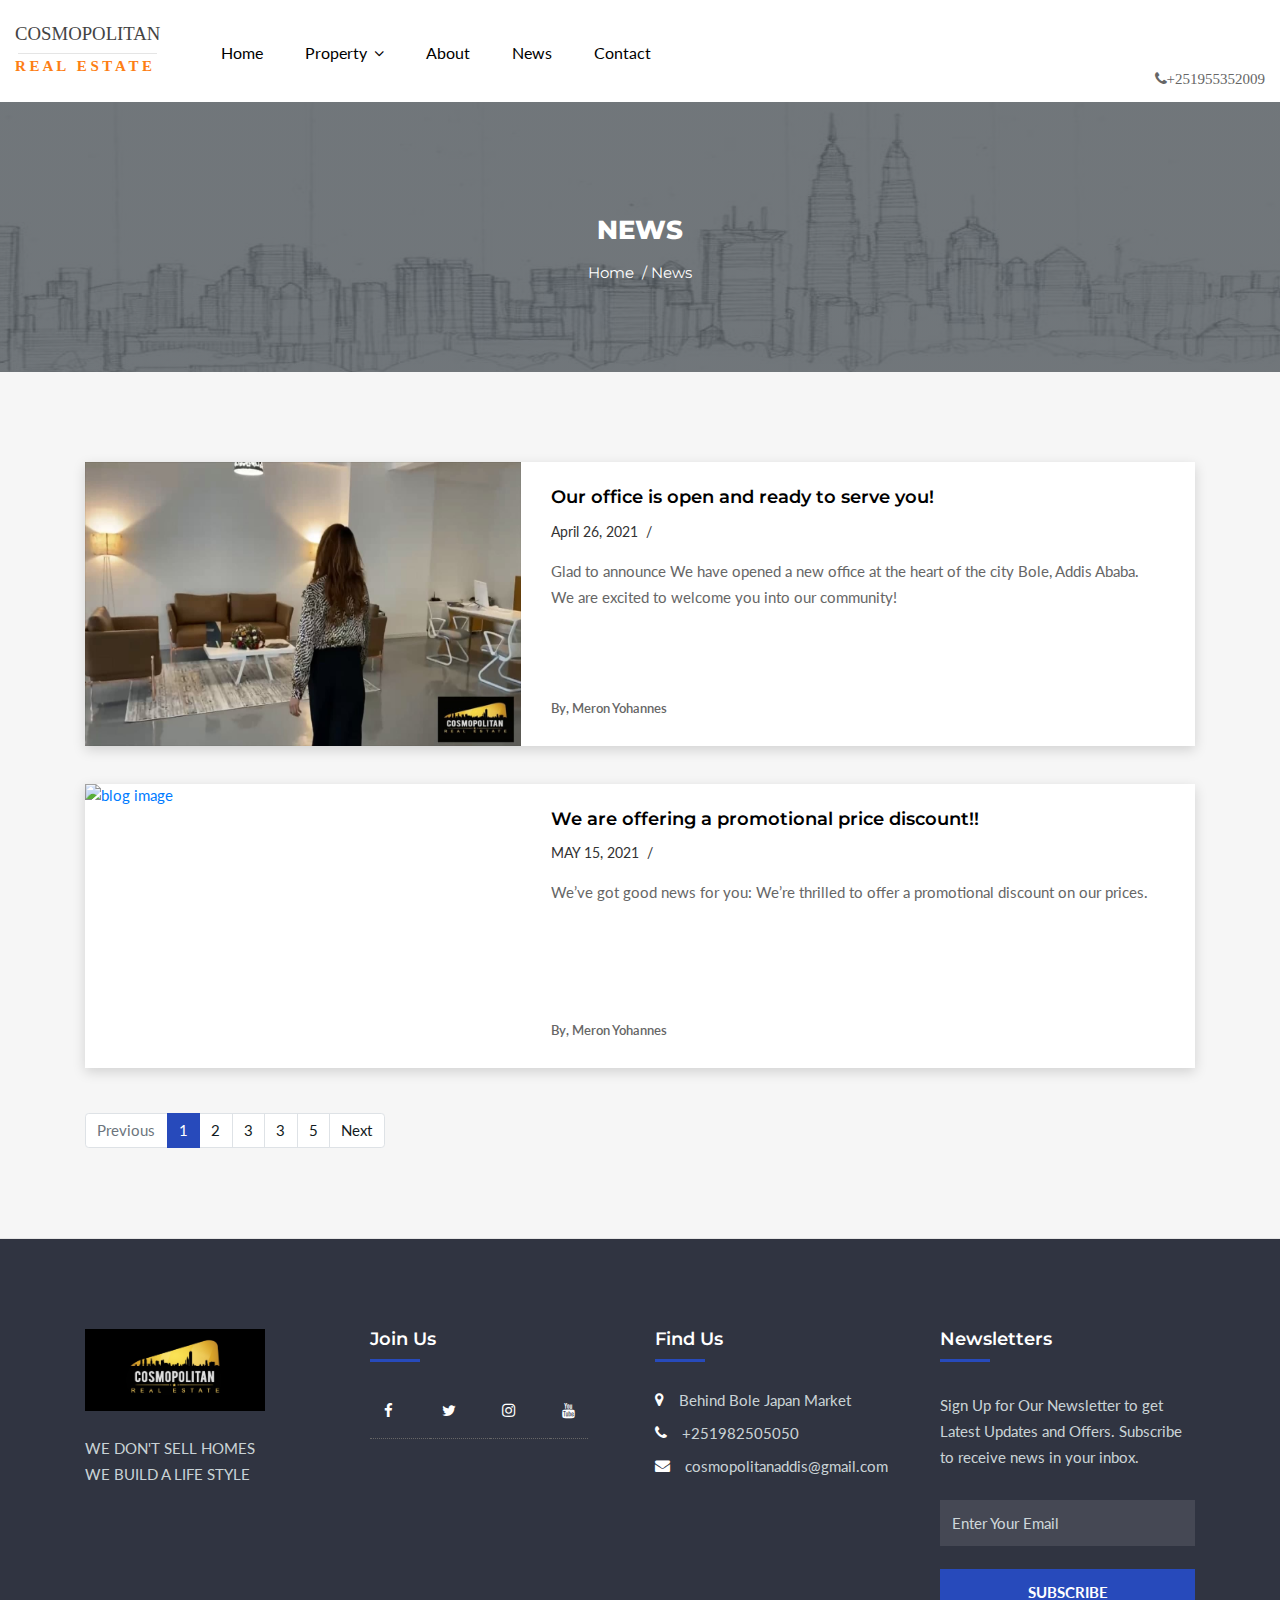
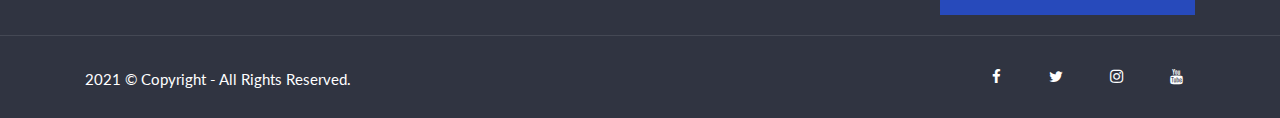
==== commit dd23f25c: "commit" ====
--- a/about.html
+++ b/about.html
@@ -2,14 +2,14 @@
 <html lang="zxx">
 
 
-<!-- Mirrored from code-theme.com/html/findhouses/about.html by HTTrack Website Copier/3.x [XR&CO'2014], Fri, 09 Apr 2021 18:59:03 GMT -->
+<!-- Mirrored from code-theme.com/html/findhouses/blog-full-list.html by HTTrack Website Copier/3.x [XR&CO'2014], Fri, 09 Apr 2021 18:59:53 GMT -->
 <head>
     <meta charset="UTF-8">
     <meta name="viewport" content="width=device-width, initial-scale=1, shrink-to-fit=no">
     <meta http-equiv="x-ua-compatible" content="ie=edge">
     <meta name="description" content="html 5 template">
     <meta name="author" content="">
-    <title>About Us</title>
+    <title>Blog</title>
     <!-- FAVICON -->
     <link rel="shortcut icon" type="image/x-icon" href="favicon.ico">
     <!-- GOOGLE FONTS -->
@@ -20,20 +20,18 @@
     <link rel="stylesheet" href="css/font-awesome.min.css">
     <!-- ARCHIVES CSS -->
     <link rel="stylesheet" href="css/animate.css">
-    <link rel="stylesheet" href="css/magnific-popup.css">
     <link rel="stylesheet" href="css/lightcase.css">
     <link rel="stylesheet" href="css/owl.carousel.min.css">
     <link rel="stylesheet" href="css/bootstrap.min.css">
     <link rel="stylesheet" href="css/menu.css">
-    <link rel="stylesheet" href="css/slick.css">
     <link rel="stylesheet" href="css/styles.css">
     <link rel="stylesheet" id="color" href="css/default.css">
 </head>
 
-<body class="inner-pages hd-white about">
+<body class="inner-pages hd-white">
     <!-- Wrapper -->
     <div id="wrapper">
-        <!-- START SECTION HEADINGS -->
+    <!-- START SECTION HEADINGS -->
         <!-- Header Container
         ================================================== -->
         <header id="header-container">
@@ -42,7 +40,7 @@
                 <div class="container container-header">
                     <!-- Left Side Content -->
                     <div class="left-side">
-  				<!-- Logo -->
+                        <!-- Logo -->
                         <div id="logo" >
                             <h5 style= "font-family: Georgia, 'Times New Roman', Times, serif;" >COSMOPOLITAN</h5>
                            <hr style="margin: 2%;">
@@ -62,7 +60,7 @@
                             <ul id="responsive">
                                 <li><a href="index.html">Home</a></li>
                                
-                                 <li><a href="#">Properties</a>
+                                <li><a href="#">Property</a>
                                         <ul>
                                             <li><a href="single property.html">Bole Japan Tower</a></li>
                                             <li><a href="single property.html">Bole Olompya Tower</a></li>
@@ -86,7 +84,7 @@
                     <div class="header-user-menu user-menu add">
                         <div class="header-user-name">
                             
-                            <i class="fa fa-phone" aria-hidden="true">+251982505050</i>
+                            <i class="fa fa-phone" aria-hidden="true">+251955352009</i>
                              
                         </div>
                        
@@ -101,193 +99,97 @@
         <div class="clearfix"></div>
         <!-- Header Container / End -->
 
+
         <section class="headings">
             <div class="text-heading text-center">
                 <div class="container">
-                    <h1>About Our Company</h1>
-                    <h2><a href="index.html">Home </a> &nbsp;/&nbsp; About Us</h2>
+                    <h1>News</h1>
+                    <h2><a href="index.html">Home </a> &nbsp;/&nbsp;News</h2>
                 </div>
             </div>
         </section>
         <!-- END SECTION HEADINGS -->
 
-        <!-- START SECTION ABOUT -->
-        <section class="about-us fh">
+        <!-- START SECTION BLOG -->
+        <section class="blog-section">
             <div class="container">
-                <div class="row">
-                    <div class="col-lg-6 col-md-12 who-1">
-                        <div>
-                            <h2 class="text-left mb-4">About <span>Us</span></h2>
-                        </div>
-                        <div class="pftext">
-                            <p>
-                                <span style="font-weight: bold;"> Professionalism </span>— Our passion is to connect the community with the best opportunities. We strive to provide a high level of personalised service.<br>
-                            </p>
-                           <P>    <span style="font-weight: bold;">Integrity </span>— Our agents will always provide you with honest, carefully considered advice. We will ensure you are in the best possible position to make clear decisions. Your success is our principal driver.<br>
-
-                           </P> 
-                                
-                                <span style="font-weight: bold;"> Expertise</span> — Service and integrity supported by commercial expertise is where Cosmopolitan Real Estate stands apart. We are your property partner at every step.</p>
-
-                            <p>Our ongoing mission is to provide the highest level of service to our clients to help them when buying or selling. We aim to assist you in making the best real estate decision possible based on your needs.</p>
-                        </div>
-                     
-                    </div>
-                    <div class="col-lg-6 col-md-12 col-xs-12">
-                        <div class="wprt-image-video w50">
-                            <img alt="image" src="images/LOGO-2.png" alt="image">
-                          
-                            <div class="iq-waves">  
-                                <div class="waves wave-1"></div>
-                                <div class="waves wave-2"></div>
-                                <div class="waves wave-3"></div>
-                            </div>
-                        </div>
-                    </div>
-                </div>
-            </div>
-        </section>
-        <!-- END SECTION ABOUT -->
-
-        <!-- START SECTION WHY CHOOSE US -->
-        <section class="how-it-works bg-white-2">
-            <div class="container">
-                <div class="sec-title">
-                    <h2><span>Why </span>Choose Us</h2>
-                    <p>We provide full service at every step.</p>
-                </div>
-                <div class="row service-1">
-                    <article class="col-lg-4 col-md-6 col-xs-12 serv">
-                        <div class="serv-flex">
-                            <div class="art-1 img-13">
-                                <img src="images/icons/about-1.svg" alt="">
-                                <h3>  Quality first</h3>
-                            </div>
-                            <div class="service-text-p">
-                                <p class="text-center">We genuinely love what we do, and that specific value influenced the quality of our performance - in design , in build and in delivery.</p>
-                            </div>
-                        </div>
-                    </article>
-                    <article class="col-lg-4 col-md-6 col-xs-12 serv">
-                        <div class="serv-flex">
-                            <div class="art-1 img-14">
-                                <img src="images/icons/about-2.svg" alt="">
-                                <h3>Trusted by many</h3>
-                            </div>
-                            <div class="service-text-p">
-                                <p class="text-center">You can trust us with your money and our services. We have a team of highly qualified professionals to help you out.</p>
-                            </div>
-                        </div>
-                    </article>
-                    <article class="col-lg-4 col-md-6 col-xs-12 serv mb-0 pt">
-                        <div class="serv-flex arrow">
-                            <div class="art-1 img-15">
-                                <img src="images/icons/about-3.svg" alt="">
-                                <h3>Reasonable Pricing</h3>
-                            </div>
-                            <div class="service-text-p">
-                                <p class="text-center">We are a leading supplier of the best quality at affordable prices</p>
-                            </div>
-                        </div>
-                    </article>
-                </div>
-            </div>
-        </section>
-        <!-- END SECTION WHY CHOOSE US -->
-
-     
-
-     
-       <!-- START SECTION TESTIMONIALS -->
-       <section class="testimonials home18 bg-white">
-        <div class="container">
-           <div class="sec-title">
-                <h2><span>Clients </span>Testimonials</h2>
-                <p>We collect reviews from our customers.</p>
-            </div>
-            <div class="owl-carousel style1">
-                <div class="test-1 pb-0 pt-0">
-                    
-                    <h3 class="mt-3 mb-0">Samson Tadesse</h3>
-                    <h6 class="mt-1"></h6>
-                    <ul class="starts text-center mb-2">
-                        <li><i class="fa fa-star"></i>
+                <div class="news-wrap">
+                    <div class="row">
+                        <div class="col-lg-12 col-md-12 col-xs-12">
+                            <div class="news-item news-item-sm">
+                                <a href="blog-details.html" class="news-img-link">
+                                    <div class="news-item-img">
+                                        <img class="resp-img" src="images/news.jpg" alt="blog image">
+                                    </div>
+                                </a>
+                                <div class="news-item-text">
+                                    <a href="blog-details.html"><h3>Our office is open and ready to serve you!</h3></a>
+                                    <div class="dates">
+                                        <span class="date">April 26, 2021 &nbsp;/</span>
+                                 
+                                    </div>
+                                    <div class="news-item-descr">
+                                        <p>Glad to announce We have opened a new office at the heart of the city Bole, Addis Ababa. We are excited to welcome you into our community!</p>
+                                    </div>
+                                    <div class="news-item-bottom">
+                                      
+                                        <div class="admin">
+                                            <p>By, Meron Yohannes</p>
+                 
+                                        </div>
+                                    </div>
+                                </div>
+                            </div>
+                            <div class="news-item news-item-sm">
+                                <a href="blog-details.html" class="news-img-link">
+                                    <div class="news-item-img">
+                                        <img class="resp-img" src="images/news 2.jpg" alt="blog image">
+                                    </div>
+                                </a>
+                                <div class="news-item-text">
+                                    <a href="blog-details.html"><h3>We are offering a promotional price discount!!</h3></a>
+                                    <div class="dates">
+                                        <span class="date">MAY 15, 2021 &nbsp;/</span>
+                                 
+                                    </div>
+                                    <div class="news-item-descr">
+                                        <p>We’ve got good news for you: We’re thrilled to offer a promotional discount on our prices.</p>
+                                    </div>
+                                    <div class="news-item-bottom">
+                                        
+                                        <div class="admin">
+                                            <p>By, Meron Yohannes</p>
+                 
+                                        </div>
+                                    </div>
+                                </div>
+                            </div>
+                           
+                        
+                         
+                    </div>
+                   
+                </div>
+                <nav aria-label="..." class="pt-5">
+                    <ul class="pagination mt-0">
+                        <li class="page-item disabled">
+                            <a class="page-link" href="#" tabindex="-1">Previous</a>
                         </li>
-                        <li><i class="fa fa-star"></i>
+                        <li class="page-item active">
+                            <a class="page-link" href="#">1 <span class="sr-only">(current)</span></a>
                         </li>
-                        <li><i class="fa fa-star"></i>
-                        </li>
-                        <li><i class="fa fa-star"></i>
-                        </li>
-                        <li><i class="fa fa-star"></i>
+                        <li class="page-item"><a class="page-link" href="#">2</a></li>
+                        <li class="page-item"><a class="page-link" href="#">3</a></li>
+                        <li class="page-item"><a class="page-link" href="#">3</a></li>
+                        <li class="page-item"><a class="page-link" href="#">5</a></li>
+                        <li class="page-item">
+                            <a class="page-link" href="#">Next</a>
                         </li>
                     </ul>
-                    <p>You have really gone out of your way to help and your assistance, patience and time has been greatly appreciated. We will highly recommend your services to people we know!
-                    </p>
-                </div>
-                <div class="test-1 pb-0 pt-0">
-                    
-                    <h3 class="mt-3 mb-0">Getachew Kebede</h3>
-                    <h6 class="mt-1"></h6>
-                    <ul class="starts text-center mb-2">
-                        <li><i class="fa fa-star"></i>
-                        </li>
-                        <li><i class="fa fa-star"></i>
-                        </li>
-                        <li><i class="fa fa-star"></i>
-                        </li>
-                        <li><i class="fa fa-star"></i>
-                        </li>
-                        <li><i class="fa fa-star"></i>
-                        </li>
-                    </ul>
-                    <p>Thank you so much for the great service you provided us throughout the settlement process. You made it so carefree and easy for us throughout the whole process. If we knew it was that easy to buy an apartment, we would have done it sooner!</p>
-                </div>
-                <div class="test-1 pb-0 pt-0">
-                    
-                    <h3 class="mt-3 mb-0">Muluemebet Mengistu</h3>
-                    <h6 class="mt-1"></h6>
-                    <ul class="starts text-center mb-2">
-                        <li><i class="fa fa-star"></i>
-                        </li>
-                        <li><i class="fa fa-star"></i>
-                        </li>
-                        <li><i class="fa fa-star"></i>
-                        </li>
-                        <li><i class="fa fa-star"></i>
-                        </li>
-                        <li><i class="fa fa-star"></i>
-                        </li>
-                    </ul>
-                    <p> We can't speak highly enough of our experience with Cosmopolitan Real Estate. We were first-time homebuyers with very little knowledge about how to find the right place. We met with a couple of realtors before, but we knew instantly that this was the one for us. They are honest and they really helped to take the pressure off of us</p>
-                </div>
-                <div class="test-1 pb-0 pt-0">
-                    
-                    <h3 class="mt-3 mb-0">Yonas H/maryam</h3>
-                    <h6 class="mt-1"></h6>
-                    <ul class="starts text-center mb-2">
-                        <li><i class="fa fa-star"></i>
-                        </li>
-                        <li><i class="fa fa-star"></i>
-                        </li>
-                        <li><i class="fa fa-star"></i>
-                        </li>
-                        <li><i class="fa fa-star"></i>
-                        </li>
-                        <li><i class="fa fa-star"></i>
-                        </li>
-                    </ul>
-                    <p>  We are so grateful to have been recommended the services of Cosmopolitian Real Estate. We were fortunate enough to have great professionals play a role in buying our first apartment, professionally and effortlessly.
-                        Always contactable and approachable, putting real estate jargon into a manner that we were able to understand and digest, was super important to us.</p>
-                </div>
-        
-             
-            </div>
-        </div>
-    </section>
-    <!-- END SECTION TESTIMONIALS -->
-
-      
+                </nav>
+            </div>
+        </section>
+        <!-- END SECTION BLOG -->
 
         <!-- START FOOTER -->
         <footer class="first-footer">
@@ -447,93 +349,15 @@
         <script src="js/mmenu.min.js"></script>
         <script src="js/mmenu.js"></script>
         <script src="js/smooth-scroll.min.js"></script>
-        <script src="js/jquery.magnific-popup.min.js"></script>
-        <script src="js/popup.js"></script>
-        <script src="js/jquery.waypoints.min.js"></script>
-        <script src="js/jquery.counterup.min.js"></script>
-        <script src="js/counterup.js"></script>
-        <script src="js/owl.carousel.js"></script>
         <script src="js/ajaxchimp.min.js"></script>
         <script src="js/newsletter.js"></script>
         <script src="js/color-switcher.js"></script>
         <script src="js/inner.js"></script>
 
-        <script>
-            $('.style1').owlCarousel({
-                loop: true,
-                margin: 10,
-                autoplay: false,
-                autoplayTimeout: 5000,
-                responsive: {
-                    0: {
-                        items: 1
-                    },
-                    400: {
-                        items: 1,
-                        margin: 20
-                    },
-                    500: {
-                        items: 1,
-                        margin: 20
-                    },
-                    768: {
-                        items: 1,
-                        margin: 20
-                    },
-                    991: {
-                        items: 1,
-                        margin: 20
-                    },
-                    1000: {
-                        items: 1,
-                        margin: 20
-                    }
-                }
-            });
-
-        </script>
-        <script>
-            $('.style2').owlCarousel({
-                loop: true,
-                margin: 0,
-                dots: false,
-                autoWidth: false,
-                autoplay: true,
-                autoplayTimeout: 5000,
-                responsive: {
-                    0: {
-                        items: 2,
-                        margin: 20
-                    },
-                    400: {
-                        items: 2,
-                        margin: 20
-                    },
-                    500: {
-                        items: 3,
-                        margin: 20
-                    },
-                    768: {
-                        items: 4,
-                        margin: 20
-                    },
-                    992: {
-                        items: 5,
-                        margin: 20
-                    },
-                    1000: {
-                        items: 6,
-                        margin: 20
-                    }
-                }
-            });
-
-        </script>
-
     </div>
     <!-- Wrapper / End -->
 </body>
 
 
-<!-- Mirrored from code-theme.com/html/findhouses/about.html by HTTrack Website Copier/3.x [XR&CO'2014], Fri, 09 Apr 2021 18:59:21 GMT -->
+<!-- Mirrored from code-theme.com/html/findhouses/blog-full-list.html by HTTrack Website Copier/3.x [XR&CO'2014], Fri, 09 Apr 2021 18:59:53 GMT -->
 </html>
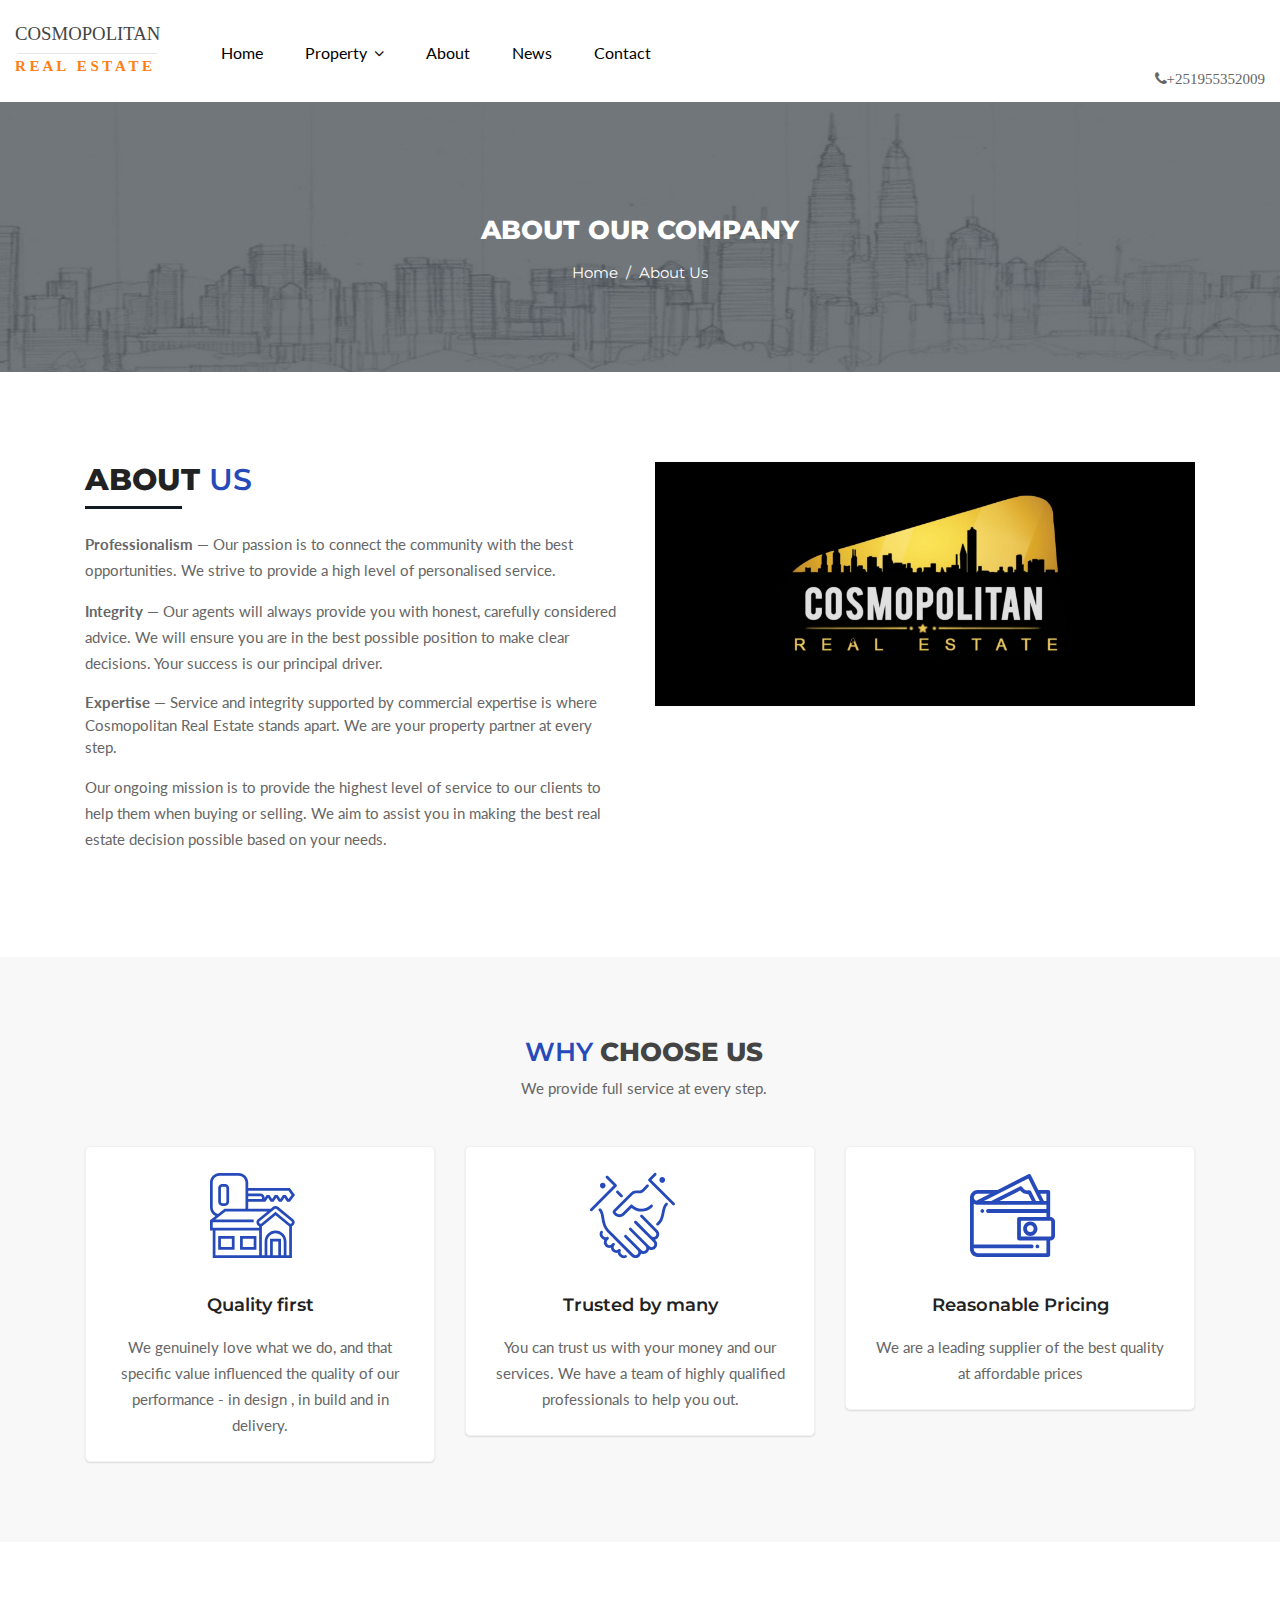
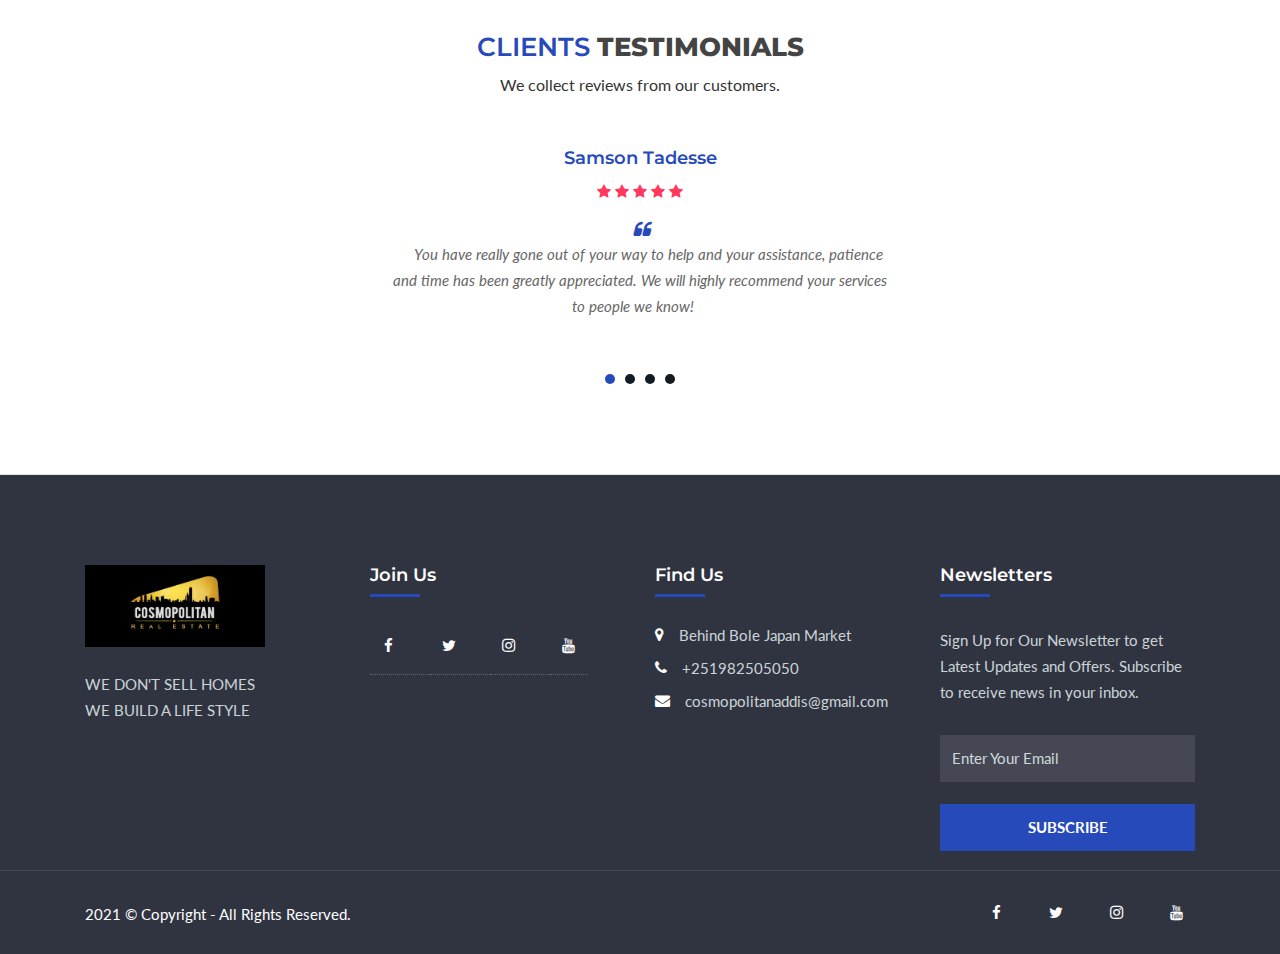
==== commit 4af2b23f: "commit" ====
--- a/about.html
+++ b/about.html
@@ -2,14 +2,14 @@
 <html lang="zxx">
 
 
-<!-- Mirrored from code-theme.com/html/findhouses/blog-full-list.html by HTTrack Website Copier/3.x [XR&CO'2014], Fri, 09 Apr 2021 18:59:53 GMT -->
+<!-- Mirrored from code-theme.com/html/findhouses/about.html by HTTrack Website Copier/3.x [XR&CO'2014], Fri, 09 Apr 2021 18:59:03 GMT -->
 <head>
     <meta charset="UTF-8">
     <meta name="viewport" content="width=device-width, initial-scale=1, shrink-to-fit=no">
     <meta http-equiv="x-ua-compatible" content="ie=edge">
     <meta name="description" content="html 5 template">
     <meta name="author" content="">
-    <title>Blog</title>
+    <title>About Us</title>
     <!-- FAVICON -->
     <link rel="shortcut icon" type="image/x-icon" href="favicon.ico">
     <!-- GOOGLE FONTS -->
@@ -20,18 +20,20 @@
     <link rel="stylesheet" href="css/font-awesome.min.css">
     <!-- ARCHIVES CSS -->
     <link rel="stylesheet" href="css/animate.css">
+    <link rel="stylesheet" href="css/magnific-popup.css">
     <link rel="stylesheet" href="css/lightcase.css">
     <link rel="stylesheet" href="css/owl.carousel.min.css">
     <link rel="stylesheet" href="css/bootstrap.min.css">
     <link rel="stylesheet" href="css/menu.css">
+    <link rel="stylesheet" href="css/slick.css">
     <link rel="stylesheet" href="css/styles.css">
     <link rel="stylesheet" id="color" href="css/default.css">
 </head>
 
-<body class="inner-pages hd-white">
+<body class="inner-pages hd-white about">
     <!-- Wrapper -->
     <div id="wrapper">
-    <!-- START SECTION HEADINGS -->
+       <!-- START SECTION HEADINGS -->
         <!-- Header Container
         ================================================== -->
         <header id="header-container">
@@ -99,97 +101,193 @@
         <div class="clearfix"></div>
         <!-- Header Container / End -->
 
-
         <section class="headings">
             <div class="text-heading text-center">
                 <div class="container">
-                    <h1>News</h1>
-                    <h2><a href="index.html">Home </a> &nbsp;/&nbsp;News</h2>
+                    <h1>About Our Company</h1>
+                    <h2><a href="index.html">Home </a> &nbsp;/&nbsp; About Us</h2>
                 </div>
             </div>
         </section>
         <!-- END SECTION HEADINGS -->
 
-        <!-- START SECTION BLOG -->
-        <section class="blog-section">
+        <!-- START SECTION ABOUT -->
+        <section class="about-us fh">
             <div class="container">
-                <div class="news-wrap">
-                    <div class="row">
-                        <div class="col-lg-12 col-md-12 col-xs-12">
-                            <div class="news-item news-item-sm">
-                                <a href="blog-details.html" class="news-img-link">
-                                    <div class="news-item-img">
-                                        <img class="resp-img" src="images/news.jpg" alt="blog image">
-                                    </div>
-                                </a>
-                                <div class="news-item-text">
-                                    <a href="blog-details.html"><h3>Our office is open and ready to serve you!</h3></a>
-                                    <div class="dates">
-                                        <span class="date">April 26, 2021 &nbsp;/</span>
-                                 
-                                    </div>
-                                    <div class="news-item-descr">
-                                        <p>Glad to announce We have opened a new office at the heart of the city Bole, Addis Ababa. We are excited to welcome you into our community!</p>
-                                    </div>
-                                    <div class="news-item-bottom">
-                                      
-                                        <div class="admin">
-                                            <p>By, Meron Yohannes</p>
-                 
-                                        </div>
-                                    </div>
-                                </div>
-                            </div>
-                            <div class="news-item news-item-sm">
-                                <a href="blog-details.html" class="news-img-link">
-                                    <div class="news-item-img">
-                                        <img class="resp-img" src="images/news 2.jpg" alt="blog image">
-                                    </div>
-                                </a>
-                                <div class="news-item-text">
-                                    <a href="blog-details.html"><h3>We are offering a promotional price discount!!</h3></a>
-                                    <div class="dates">
-                                        <span class="date">MAY 15, 2021 &nbsp;/</span>
-                                 
-                                    </div>
-                                    <div class="news-item-descr">
-                                        <p>We’ve got good news for you: We’re thrilled to offer a promotional discount on our prices.</p>
-                                    </div>
-                                    <div class="news-item-bottom">
-                                        
-                                        <div class="admin">
-                                            <p>By, Meron Yohannes</p>
-                 
-                                        </div>
-                                    </div>
-                                </div>
-                            </div>
-                           
-                        
-                         
+                <div class="row">
+                    <div class="col-lg-6 col-md-12 who-1">
+                        <div>
+                            <h2 class="text-left mb-4">About <span>Us</span></h2>
+                        </div>
+                        <div class="pftext">
+                            <p>
+                                <span style="font-weight: bold;"> Professionalism </span>— Our passion is to connect the community with the best opportunities. We strive to provide a high level of personalised service.<br>
+                            </p>
+                           <P>    <span style="font-weight: bold;">Integrity </span>— Our agents will always provide you with honest, carefully considered advice. We will ensure you are in the best possible position to make clear decisions. Your success is our principal driver.<br>
+
+                           </P> 
+                                
+                                <span style="font-weight: bold;"> Expertise</span> — Service and integrity supported by commercial expertise is where Cosmopolitan Real Estate stands apart. We are your property partner at every step.</p>
+
+                            <p>Our ongoing mission is to provide the highest level of service to our clients to help them when buying or selling. We aim to assist you in making the best real estate decision possible based on your needs.</p>
+                        </div>
+                     
                     </div>
-                   
-                </div>
-                <nav aria-label="..." class="pt-5">
-                    <ul class="pagination mt-0">
-                        <li class="page-item disabled">
-                            <a class="page-link" href="#" tabindex="-1">Previous</a>
-                        </li>
-                        <li class="page-item active">
-                            <a class="page-link" href="#">1 <span class="sr-only">(current)</span></a>
-                        </li>
-                        <li class="page-item"><a class="page-link" href="#">2</a></li>
-                        <li class="page-item"><a class="page-link" href="#">3</a></li>
-                        <li class="page-item"><a class="page-link" href="#">3</a></li>
-                        <li class="page-item"><a class="page-link" href="#">5</a></li>
-                        <li class="page-item">
-                            <a class="page-link" href="#">Next</a>
+                    <div class="col-lg-6 col-md-12 col-xs-12">
+                        <div class="wprt-image-video w50">
+                            <img alt="image" src="images/LOGO-2.png" alt="image">
+                          
+                            <div class="iq-waves">  
+                                <div class="waves wave-1"></div>
+                                <div class="waves wave-2"></div>
+                                <div class="waves wave-3"></div>
+                            </div>
+                        </div>
+                    </div>
+                </div>
+            </div>
+        </section>
+        <!-- END SECTION ABOUT -->
+
+        <!-- START SECTION WHY CHOOSE US -->
+        <section class="how-it-works bg-white-2">
+            <div class="container">
+                <div class="sec-title">
+                    <h2><span>Why </span>Choose Us</h2>
+                    <p>We provide full service at every step.</p>
+                </div>
+                <div class="row service-1">
+                    <article class="col-lg-4 col-md-6 col-xs-12 serv">
+                        <div class="serv-flex">
+                            <div class="art-1 img-13">
+                                <img src="images/icons/about-1.svg" alt="">
+                                <h3>  Quality first</h3>
+                            </div>
+                            <div class="service-text-p">
+                                <p class="text-center">We genuinely love what we do, and that specific value influenced the quality of our performance - in design , in build and in delivery.</p>
+                            </div>
+                        </div>
+                    </article>
+                    <article class="col-lg-4 col-md-6 col-xs-12 serv">
+                        <div class="serv-flex">
+                            <div class="art-1 img-14">
+                                <img src="images/icons/about-2.svg" alt="">
+                                <h3>Trusted by many</h3>
+                            </div>
+                            <div class="service-text-p">
+                                <p class="text-center">You can trust us with your money and our services. We have a team of highly qualified professionals to help you out.</p>
+                            </div>
+                        </div>
+                    </article>
+                    <article class="col-lg-4 col-md-6 col-xs-12 serv mb-0 pt">
+                        <div class="serv-flex arrow">
+                            <div class="art-1 img-15">
+                                <img src="images/icons/about-3.svg" alt="">
+                                <h3>Reasonable Pricing</h3>
+                            </div>
+                            <div class="service-text-p">
+                                <p class="text-center">We are a leading supplier of the best quality at affordable prices</p>
+                            </div>
+                        </div>
+                    </article>
+                </div>
+            </div>
+        </section>
+        <!-- END SECTION WHY CHOOSE US -->
+
+     
+
+     
+       <!-- START SECTION TESTIMONIALS -->
+       <section class="testimonials home18 bg-white">
+        <div class="container">
+           <div class="sec-title">
+                <h2><span>Clients </span>Testimonials</h2>
+                <p>We collect reviews from our customers.</p>
+            </div>
+            <div class="owl-carousel style1">
+                <div class="test-1 pb-0 pt-0">
+                    
+                    <h3 class="mt-3 mb-0">Samson Tadesse</h3>
+                    <h6 class="mt-1"></h6>
+                    <ul class="starts text-center mb-2">
+                        <li><i class="fa fa-star"></i>
+                        </li>
+                        <li><i class="fa fa-star"></i>
+                        </li>
+                        <li><i class="fa fa-star"></i>
+                        </li>
+                        <li><i class="fa fa-star"></i>
+                        </li>
+                        <li><i class="fa fa-star"></i>
                         </li>
                     </ul>
-                </nav>
-            </div>
-        </section>
-        <!-- END SECTION BLOG -->
+                    <p>You have really gone out of your way to help and your assistance, patience and time has been greatly appreciated. We will highly recommend your services to people we know!
+                    </p>
+                </div>
+                <div class="test-1 pb-0 pt-0">
+                    
+                    <h3 class="mt-3 mb-0">Getachew Kebede</h3>
+                    <h6 class="mt-1"></h6>
+                    <ul class="starts text-center mb-2">
+                        <li><i class="fa fa-star"></i>
+                        </li>
+                        <li><i class="fa fa-star"></i>
+                        </li>
+                        <li><i class="fa fa-star"></i>
+                        </li>
+                        <li><i class="fa fa-star"></i>
+                        </li>
+                        <li><i class="fa fa-star"></i>
+                        </li>
+                    </ul>
+                    <p>Thank you so much for the great service you provided us throughout the settlement process. You made it so carefree and easy for us throughout the whole process. If we knew it was that easy to buy an apartment, we would have done it sooner!</p>
+                </div>
+                <div class="test-1 pb-0 pt-0">
+                    
+                    <h3 class="mt-3 mb-0">Muluemebet Mengistu</h3>
+                    <h6 class="mt-1"></h6>
+                    <ul class="starts text-center mb-2">
+                        <li><i class="fa fa-star"></i>
+                        </li>
+                        <li><i class="fa fa-star"></i>
+                        </li>
+                        <li><i class="fa fa-star"></i>
+                        </li>
+                        <li><i class="fa fa-star"></i>
+                        </li>
+                        <li><i class="fa fa-star"></i>
+                        </li>
+                    </ul>
+                    <p> We can't speak highly enough of our experience with Cosmopolitan Real Estate. We were first-time homebuyers with very little knowledge about how to find the right place. We met with a couple of realtors before, but we knew instantly that this was the one for us. They are honest and they really helped to take the pressure off of us</p>
+                </div>
+                <div class="test-1 pb-0 pt-0">
+                    
+                    <h3 class="mt-3 mb-0">Yonas H/maryam</h3>
+                    <h6 class="mt-1"></h6>
+                    <ul class="starts text-center mb-2">
+                        <li><i class="fa fa-star"></i>
+                        </li>
+                        <li><i class="fa fa-star"></i>
+                        </li>
+                        <li><i class="fa fa-star"></i>
+                        </li>
+                        <li><i class="fa fa-star"></i>
+                        </li>
+                        <li><i class="fa fa-star"></i>
+                        </li>
+                    </ul>
+                    <p>  We are so grateful to have been recommended the services of Cosmopolitian Real Estate. We were fortunate enough to have great professionals play a role in buying our first apartment, professionally and effortlessly.
+                        Always contactable and approachable, putting real estate jargon into a manner that we were able to understand and digest, was super important to us.</p>
+                </div>
+        
+             
+            </div>
+        </div>
+    </section>
+    <!-- END SECTION TESTIMONIALS -->
+
+      
 
         <!-- START FOOTER -->
         <footer class="first-footer">
@@ -349,15 +447,93 @@
         <script src="js/mmenu.min.js"></script>
         <script src="js/mmenu.js"></script>
         <script src="js/smooth-scroll.min.js"></script>
+        <script src="js/jquery.magnific-popup.min.js"></script>
+        <script src="js/popup.js"></script>
+        <script src="js/jquery.waypoints.min.js"></script>
+        <script src="js/jquery.counterup.min.js"></script>
+        <script src="js/counterup.js"></script>
+        <script src="js/owl.carousel.js"></script>
         <script src="js/ajaxchimp.min.js"></script>
         <script src="js/newsletter.js"></script>
         <script src="js/color-switcher.js"></script>
         <script src="js/inner.js"></script>
 
+        <script>
+            $('.style1').owlCarousel({
+                loop: true,
+                margin: 10,
+                autoplay: false,
+                autoplayTimeout: 5000,
+                responsive: {
+                    0: {
+                        items: 1
+                    },
+                    400: {
+                        items: 1,
+                        margin: 20
+                    },
+                    500: {
+                        items: 1,
+                        margin: 20
+                    },
+                    768: {
+                        items: 1,
+                        margin: 20
+                    },
+                    991: {
+                        items: 1,
+                        margin: 20
+                    },
+                    1000: {
+                        items: 1,
+                        margin: 20
+                    }
+                }
+            });
+
+        </script>
+        <script>
+            $('.style2').owlCarousel({
+                loop: true,
+                margin: 0,
+                dots: false,
+                autoWidth: false,
+                autoplay: true,
+                autoplayTimeout: 5000,
+                responsive: {
+                    0: {
+                        items: 2,
+                        margin: 20
+                    },
+                    400: {
+                        items: 2,
+                        margin: 20
+                    },
+                    500: {
+                        items: 3,
+                        margin: 20
+                    },
+                    768: {
+                        items: 4,
+                        margin: 20
+                    },
+                    992: {
+                        items: 5,
+                        margin: 20
+                    },
+                    1000: {
+                        items: 6,
+                        margin: 20
+                    }
+                }
+            });
+
+        </script>
+
     </div>
     <!-- Wrapper / End -->
 </body>
 
 
-<!-- Mirrored from code-theme.com/html/findhouses/blog-full-list.html by HTTrack Website Copier/3.x [XR&CO'2014], Fri, 09 Apr 2021 18:59:53 GMT -->
+<!-- Mirrored from code-theme.com/html/findhouses/about.html by HTTrack Website Copier/3.x [XR&CO'2014], Fri, 09 Apr 2021 18:59:21 GMT -->
 </html>
